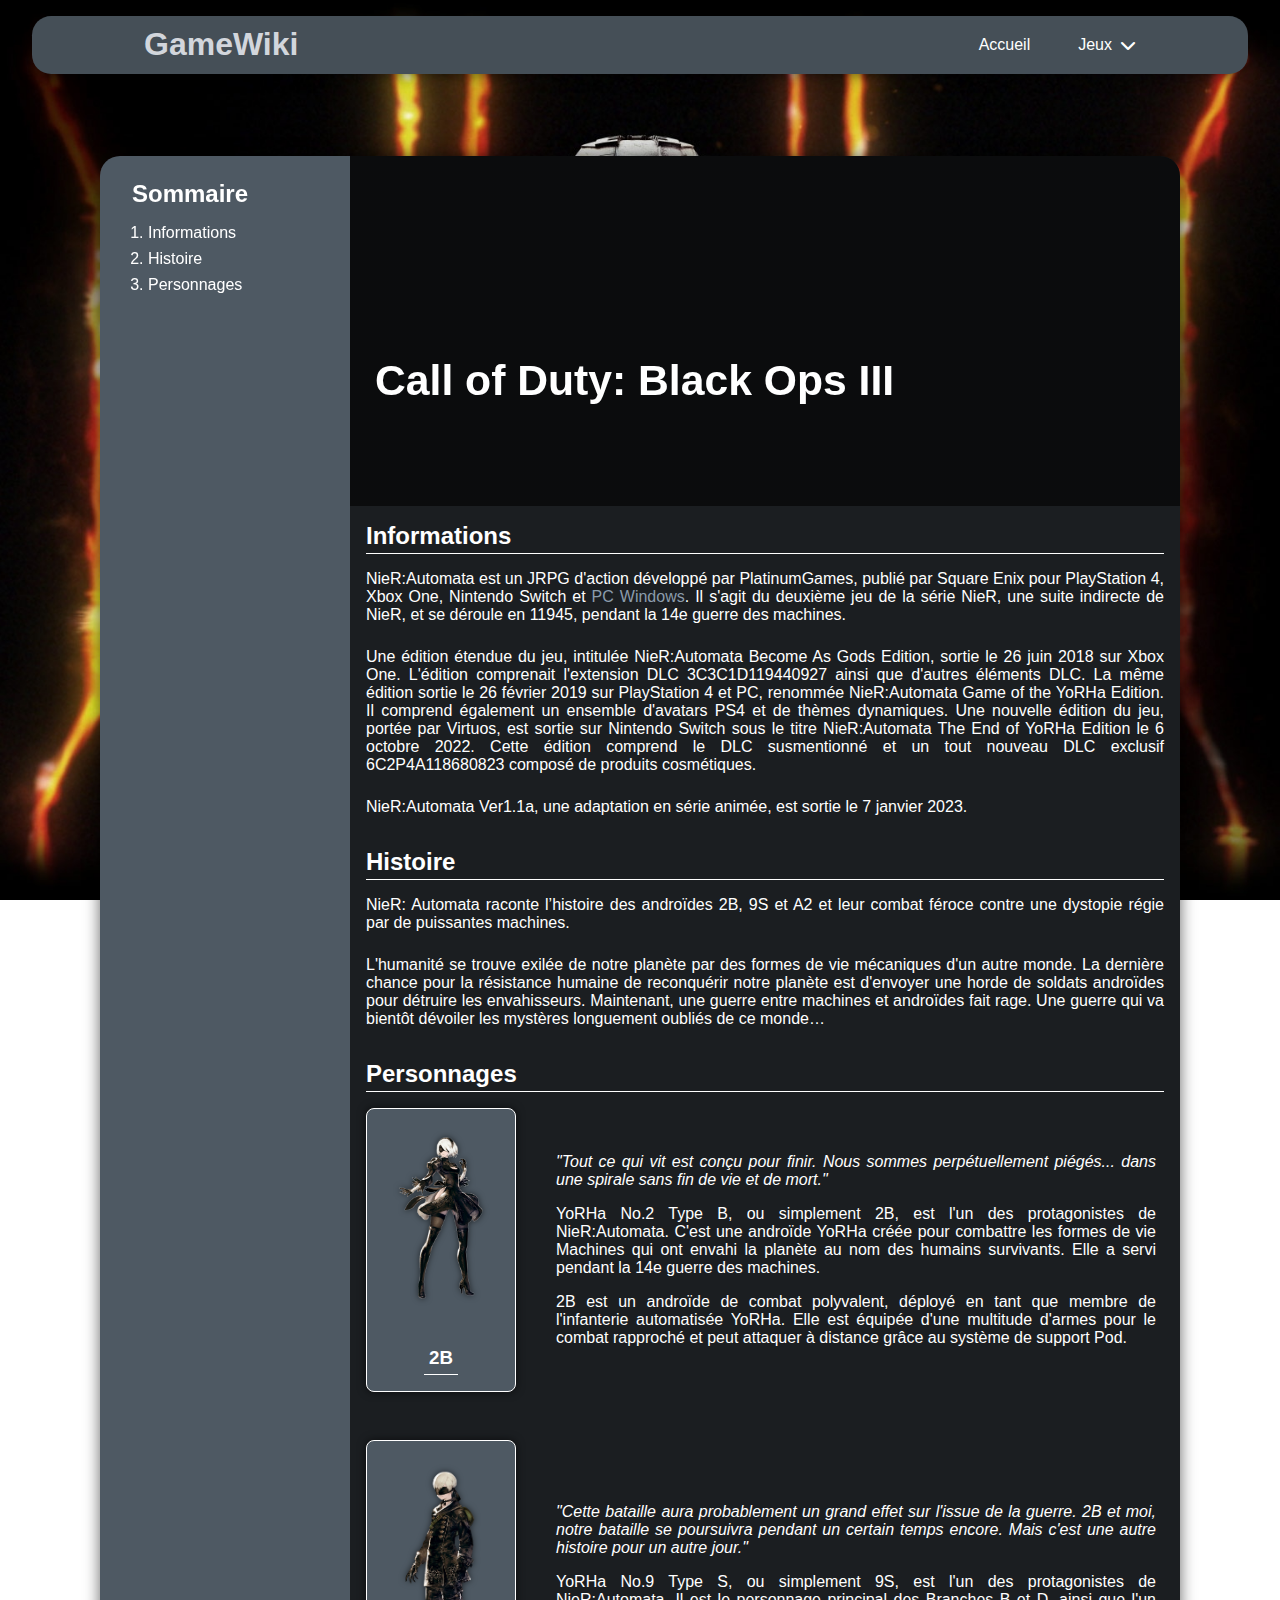
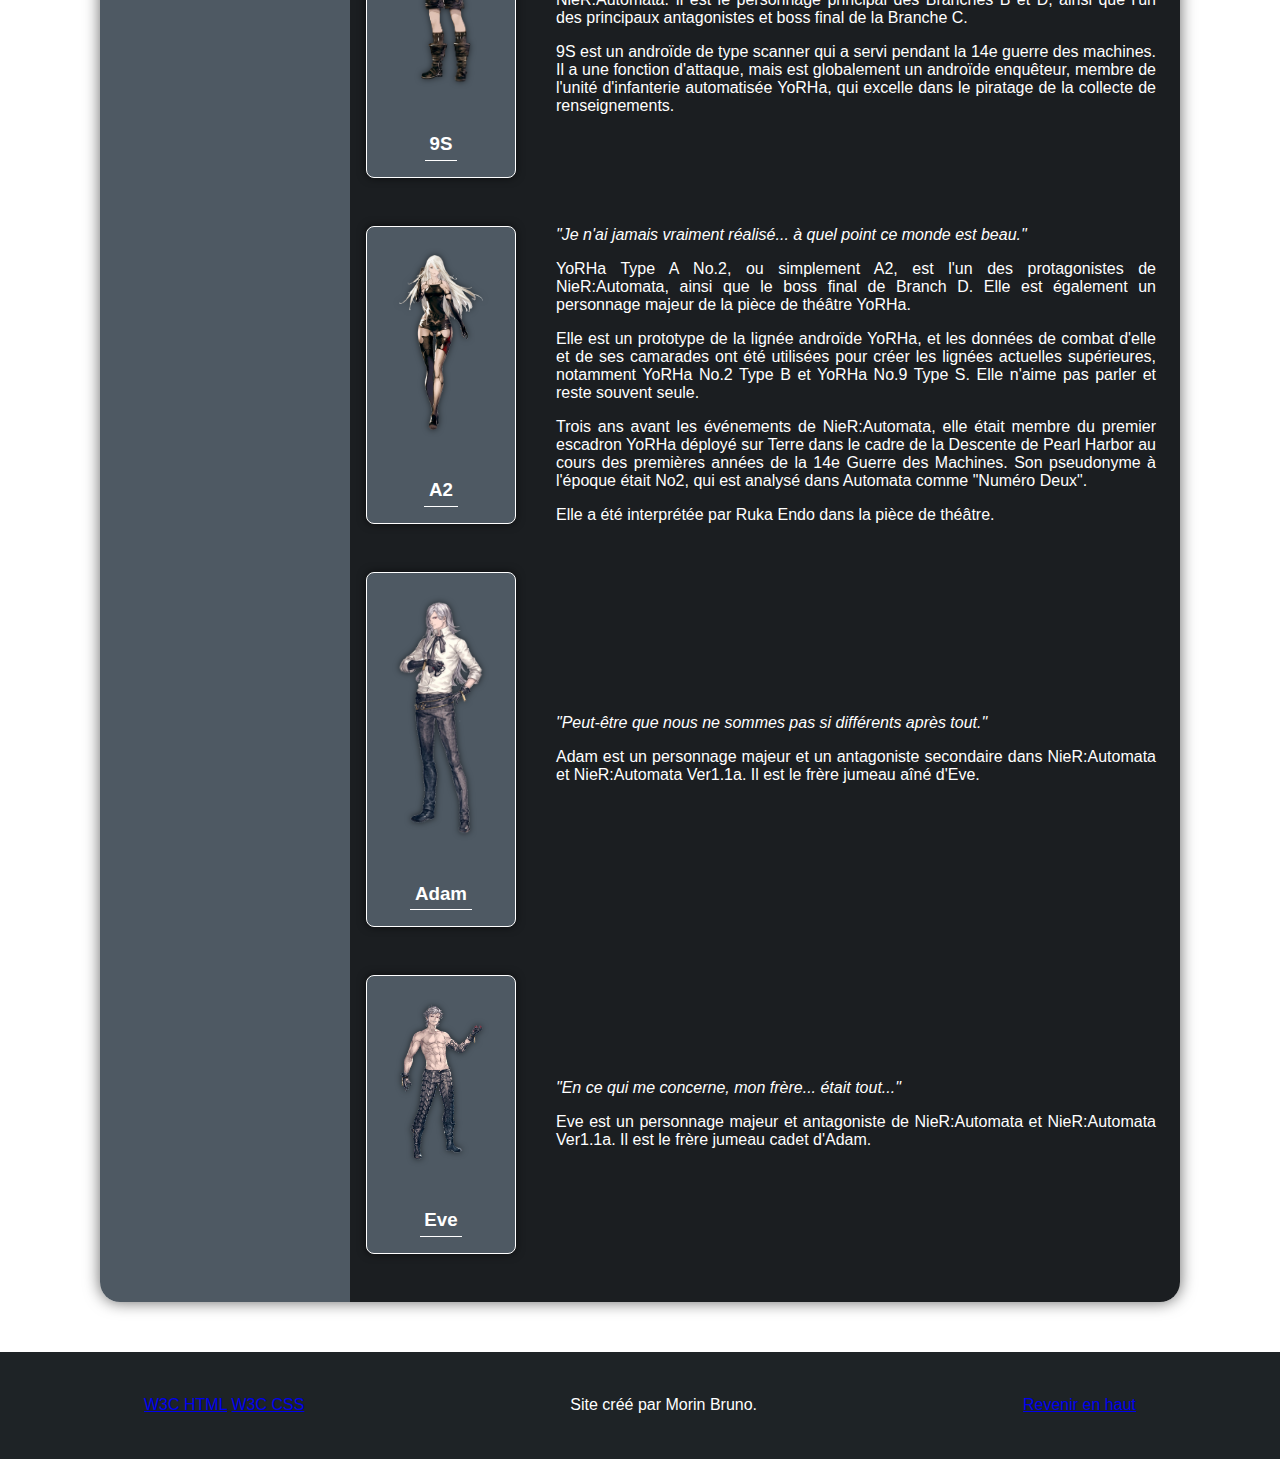
==== page/call_of_duty_black_ops_3/index.html @ 5bff9f4e "New page" ====
<!DOCTYPE html>
<html lang="fr">
<head>
    <meta charset="UTF-8">
    <meta name="viewport" content="width=device-width, initial-scale=1.0">
    <link rel="stylesheet" href="style/theme.css">
    <link rel="stylesheet" href="../../styles/page.css">
    <link rel="stylesheet" href="../../styles/header.css">
    <link rel="stylesheet" href="../../styles/footer.css">

    <!-- Assets fontawesome -->
    <link href="../../assets/fontawesome/css/fontawesome.css" rel="stylesheet">
    <link href="../../assets/fontawesome/css/brands.css" rel="stylesheet">
    <link href="../../assets/fontawesome/css/solid.css" rel="stylesheet">

    <link rel="shortcut icon" href="../../favicon.svg">
    <meta property="og:description" content="NieR: Automata raconte l’histoire des androïdes 2B, 9S et A2 et leur combat féroce contre une dystopie régie par de puissantes machines.">
    <meta property="og:image" content="https://morinbruno.github.io/projet_web/page/call_of_duty_black_ops_3/img/title_bg_game.jpg">
    <meta property="og:site_name" content="GameWiki">
    <meta property="og:title" content="Call of Duty: Black Ops III">
    <title>Call of Duty: Black Ops III</title>
</head>
<body>
    <header id="header">
        <a href="../../index.html"><h1>GameWiki</h1></a>
        <nav>
            <ul>
                <li><a href="../../index.html">Accueil</a></li>
                <li class="drop-down">
                    Jeux<i class="fa-solid fa-chevron-down" style="margin-left: 0.5rem;"></i>
                    <ul>
                        <li><a href="../nier_automata/index.html">NieR:Automata</a></li>
                        <li><a href="../minecraft/index.html">Minecraft</a></li>
                        <li><a href="../osu!/index.html">Osu!</a></li>
                        <li><a href="../call_of_duty_black_ops_3/index.html">Call of Duty: Black Ops 3</a></li>
                    </ul>
                </li>
            </ul>
        </nav>
    </header>
    <main>
        <aside class="aside">
            <div class="sommaire">
                <h2>Sommaire</h2>
                <ol>
                    <li><a href="#informations">Informations</a></li>
                    <li><a href="#histoire">Histoire</a></li>
                    <li><a href="#personnages">Personnages</a></li>
                </ol>
            </div>
        </aside>
        <article>
            <div class="title-bg-game">
                <h2>Call of Duty: Black Ops III</h2>
            </div>
            <section id="informations">
                <h2>Informations</h2>
                <div>
                    <p>
                        NieR:Automata est un JRPG d'action développé par PlatinumGames, publié par Square Enix pour PlayStation 4, Xbox One, Nintendo Switch et <a href="https://store.steampowered.com/app/524220/NieRAutomata/" target="_blank">PC Windows</a>. Il s'agit du deuxième jeu de la série NieR, une suite indirecte de NieR, et se déroule en 11945, pendant la 14e guerre des machines.
                    </p>
                    <p>
                        Une édition étendue du jeu, intitulée NieR:Automata Become As Gods Edition, sortie le 26 juin 2018 sur Xbox One. L'édition comprenait l'extension DLC 3C3C1D119440927 ainsi que d'autres éléments DLC. La même édition sortie le 26 février 2019 sur PlayStation 4 et PC, renommée NieR:Automata Game of the YoRHa Edition. Il comprend également un ensemble d'avatars PS4 et de thèmes dynamiques. Une nouvelle édition du jeu, portée par Virtuos, est sortie sur Nintendo Switch sous le titre NieR:Automata The End of YoRHa Edition le 6 octobre 2022. Cette édition comprend le DLC susmentionné et un tout nouveau DLC exclusif 6C2P4A118680823 composé de produits cosmétiques.
                    </p>
                    <p>
                        NieR:Automata Ver1.1a, une adaptation en série animée, est sortie le 7 janvier 2023.
                    </p>
                </div>
            </section>
            <section id="histoire">
                <h2>Histoire</h2>
                <div>
                    <p>
                        NieR: Automata raconte l’histoire des androïdes 2B, 9S et A2 et leur combat féroce contre une dystopie régie par de puissantes machines.
                    </p>
                    <p>
                        L'humanité se trouve exilée de notre planète par des formes de vie mécaniques d'un autre monde. La dernière chance pour la résistance humaine
                        de reconquérir notre planète est d'envoyer une horde de soldats androïdes pour détruire les envahisseurs. Maintenant, une guerre entre machines
                        et androïdes fait rage. Une guerre qui va bientôt dévoiler les mystères longuement oubliés de ce monde…
                    </p>
                </div>
            </section>
            <section id="personnages">
                <h2>Personnages</h2>
                <div class="personnages">
                    <div class="personnages-image-titre">
                        <img src="img/personnages/2B.webp" title="2B" alt="2B" class="personnages-image">
                        <h3 class="personnages-nom">2B</h3>
                    </div>
                    <div class="personnages-description ">
                        <p>
                            <i>
                                "Tout ce qui vit est conçu pour finir. Nous sommes perpétuellement piégés... dans une spirale sans fin de vie et de mort."
                            </i>
                        </p>
                        <p>
                            YoRHa No.2 Type B, ou simplement 2B, est l'un des protagonistes de NieR:Automata.
                            C'est une androïde YoRHa créée pour combattre les formes de vie Machines qui ont envahi la planète au nom des humains survivants.
                            Elle a servi pendant la 14e guerre des machines.
                        </p>
                        <p>
                            2B est un androïde de combat polyvalent, déployé en tant que membre de l'infanterie automatisée YoRHa.
                            Elle est équipée d'une multitude d'armes pour le combat rapproché et peut attaquer à distance grâce au système de support Pod.
                        </p>
                    </div>
                </div>
                <div class="personnages">
                    <div class="personnages-image-titre">
                        <img src="img/personnages/9S.webp" title="9S" alt="9S" class="personnages-image">
                        <h3 class="personnages-nom">9S</h3>
                    </div>
                    <div class="personnages-description ">
                        <p>
                            <i>
                            "Cette bataille aura probablement un grand effet sur l'issue de la guerre. 2B et moi, notre bataille se poursuivra pendant un certain temps encore. Mais c'est une autre histoire pour un autre jour."
                            </i>
                        </p>
                        <p>
                            YoRHa No.9 Type S, ou simplement 9S, est l'un des protagonistes de NieR:Automata.
                            Il est le personnage principal des Branches B et D, ainsi que l'un des principaux antagonistes et boss final de la Branche C.
                        </p>
                        <p>
                            9S est un androïde de type scanner qui a servi pendant la 14e guerre des machines.
                            Il a une fonction d'attaque, mais est globalement un androïde enquêteur, membre de l'unité d'infanterie automatisée YoRHa,
                            qui excelle dans le piratage de la collecte de renseignements.
                        </p>
                    </div>
                </div>
                <div class="personnages">
                    <div class="personnages-image-titre">
                        <img src="img/personnages/A2.webp" title="A2" alt="A2" class="personnages-image">
                        <h3 class="personnages-nom">A2</h3>
                    </div>
                    <div class="personnages-description ">
                        <p>
                            <i>"Je n'ai jamais vraiment réalisé... à quel point ce monde est beau."</i>
                        </p>
                        <p>
                            YoRHa Type A No.2, ou simplement A2, est l'un des protagonistes de NieR:Automata, ainsi que le boss final de Branch D. Elle est également un personnage majeur de la pièce de théâtre YoRHa.
                        </p>
                        <p>
                            Elle est un prototype de la lignée androïde YoRHa, et les données de combat d'elle et de ses camarades ont été utilisées pour créer les lignées actuelles supérieures, notamment YoRHa No.2 Type B et YoRHa No.9 Type S. Elle n'aime pas parler et reste souvent seule.                        </p>
                        <p>
                            Trois ans avant les événements de NieR:Automata, elle était membre du premier escadron YoRHa déployé sur Terre dans le cadre de la Descente de Pearl Harbor au cours des premières années de la 14e Guerre des Machines. Son pseudonyme à l'époque était No2, qui est analysé dans Automata comme "Numéro Deux".
                        </p>
                        <p>
                            Elle a été interprétée par Ruka Endo dans la pièce de théâtre.
                        </p>
                    </div>
                </div>
                <div class="personnages">
                    <div class="personnages-image-titre">
                        <img src="img/personnages/Adam.webp" title="Adam" alt="Adam" class="personnages-image">
                        <h3 class="personnages-nom">Adam</h3>
                    </div>
                    <div class="personnages-description ">
                        <p>
                            <i>"Peut-être que nous ne sommes pas si différents après tout."</i>
                        </p>
                        <p>
                            Adam est un personnage majeur et un antagoniste secondaire dans NieR:Automata et NieR:Automata Ver1.1a. Il est le frère jumeau aîné d'Eve.
                        </p>
                    </div>
                </div>
                <div class="personnages">
                    <div class="personnages-image-titre">
                        <img src="img/personnages/Eve.webp" title="Eve" alt="Eve" class="personnages-image">
                        <h3 class="personnages-nom">Eve</h3>
                    </div>
                    <div class="personnages-description ">
                        <p>
                            <i>"En ce qui me concerne, mon frère... était tout..."</i>
                        </p>
                        <p>
                            Eve est un personnage majeur et antagoniste de NieR:Automata et NieR:Automata Ver1.1a. Il est le frère jumeau cadet d'Adam.
                        </p>
                    </div>
                </div>
            </section>
        </article>
    </main>
    <footer>
        <div>
            <div>
                <a href="https://validator.w3.org/nu/?doc=https%3A%2F%2Fmorinbruno.github.io%2Fprojet_web%2Fpage%2Fcall_of_duty_black_ops_3%2Findex.html" title="Lien de vérification HTML de la page" target="_blank">W3C HTML</a>
                <a href="https://jigsaw.w3.org/css-validator/validator?uri=https%3A%2F%2Fmorinbruno.github.io%2Fprojet_web%2Fpage%2Fcall_of_duty_black_ops_3%2Findex.html" title="Lien de vérification CSS de la page" target="_blank">W3C CSS</a>
            </div>
            <div>
                Site créé par Morin Bruno.
            </div>
            <div>
                <a href="#top">Revenir en haut</a>
            </div>
        </div>
    </footer>
    <script src="../../scripts/script.js"></script>
</body>
</html>
---- page/call_of_duty_black_ops_3/style/theme.css ----
@font-face {
    font-family: 'Amethysta';
    src: url('../assets/fonts/Amethysta-Regular.ttf');
}

:root{
    --font: 'Amethysta';
    --bg-header: #454F57;
    --header-bg-link: #353C46;
    --bg-footer: #1E2326;
    --bg-container: #1B1E21;
    --bg-image: url("../page/call_of_duty_black_ops_3/img/bg.jpg");
    --title-bg-game-img: url("../page/call_of_duty_black_ops_3/img/title_bg_game.jpg");
    --title-bg-game: linear-gradient(rgba(0,0,0,0.6),rgba(0,0,0,0.6)),var(--title-bg-game-img);
    --title-bg: center no-repeat var(--title-bg-game);
    --bg-aside: #4E5963;
    --bg-personnages-image-nom: #4E5963;
    --article-link: #8b9cac;
    --title-bg-size: cover;
}
---- styles/page.css ----
* {
    box-sizing: border-box;
    margin: 0;
    font-family: 'Trebuchet MS', 'Lucida Sans Unicode', 'Lucida Grande', 'Lucida Sans', Arial, sans-serif;
    scroll-behavior: smooth;
    scroll-margin-top: 70px;
}

html, body {
    max-height: max-content;
    height: fit-content;
}

body {
    background: center no-repeat var(--bg-image);
    background-size: cover;
    background-position-y: top;
    background-attachment: fixed;
    display: flex;
    flex-direction: column;
}

/* MAIN */

main {
    margin: 50px auto;
    display: grid;
    max-width: 1080px;
    width: 100%;
    border-radius: 20px;
    overflow: clip;
    box-shadow: 0px 0px 1rem rgba(0,0,0,0.6);
}

/* ASIDE */

aside {
    display: flex;
    flex-direction: column;
    background: var(--bg-aside);
    color: white;
    width: 250px;
    grid-column: 1;
    grid-row: 1;
}

.sommaire {
    position: sticky;
    top: 75px;
    margin: 1rem;
    padding: 0.5rem 1rem;
}

.sommaire > h2 {
    margin-bottom: 1rem;
}

.sommaire a {
    text-decoration: none;
    color: white;
}

.sommaire a:hover {
    text-decoration: underline;
    color: white;
}

.sommaire > ol {
    padding-left: 1rem;
}

.sommaire > ol > li {
    margin-bottom: 0.5rem;
}

/* ARTICLE */

article {
    width: 100%;
    background: var(--bg-container);
    padding: 1rem;
    color: white;
    grid-column: 2;
    grid-row: 1;
}

.title-bg-game {
    background: var(--title-bg);
    background-size: var(--title-bg-size);
    background-position: var(--title-bg-position);
    height: 350px;
    margin: -1rem -1rem 0 -1rem;
}

.title-bg-game > h2 {
    position: relative;
    top: 200px;
    left: 25px;
    font-size: 32pt;
    width: max-content;
}

section {
    margin-top: 1rem;
    margin-bottom: 2rem;
}

section > h2 {
    margin-bottom: 1rem;
    padding-bottom: 0.2rem;
    border-bottom: 1px solid white;
}

section > div > p {
    text-align: justify;
    margin-bottom: 1.5rem
}

section > div > h3 {
    margin-bottom: 0.5rem;
}

section a {
    color: var(--article-link);
    text-decoration: none;;
}

/* Personnages */

.personnages {
    display: flex;
    height: min-content;
}

.personnages:not(:last-child) {
    margin-bottom: 3rem;
}

.personnages-image-titre {
    margin-right: 2rem;
    border: 1px solid white;
    border-radius: 8px;
    box-shadow: 0px 0px 0.5rem rgba(0,0,0,0.6);
    background-color: var(--bg-personnages-image-nom);
    overflow: clip;
    width: 150px;
    display: flex;
    flex-direction: column;
    align-items: center;
    justify-content: center;
    height: min-content;
    margin-top: auto;
    margin-bottom: auto;
}

.personnages-image {
    width: 100px;
    padding: 0.5rem;
    margin: 20px auto;
    display: block;
    transition: .1s;
    filter: drop-shadow(0px 0px 0.2rem rgba(0,0,0,0.6));
    cursor: zoom-in;
}

.personnages-image:hover {
    transform: scale(1.2);
    transition: .1s;
}

.personnages-nom {
    padding: 0.3rem;
    width: max-content;
    margin: 1rem auto;
    border-bottom: 1px solid white;
}

.personnages-description {
    margin: auto;
    width: 600px;
}

.personnages-description p {
    text-align: justify;
    display: block;
}

.personnages-description p:not(:last-child) {
    margin-bottom: 1rem;
}
---- styles/header.css ----
/* HEADER */

header {
    display: inline-flex;
    justify-content: space-between;
    align-items: center;
    background: var(--bg-header);
    margin: 1rem 2rem 2rem;
    padding-left: 7rem;
    padding-right: 7rem;
    box-shadow: 0px 0px 1rem rgba(0,0,0,0.6);
    border-radius: 1.2rem;
    z-index: 9999;
    transition: .2s;
}

header > a {
    text-decoration: none;
    color: #D2D6DC;
}

nav {
    height: 3.6rem;
    display: flex;
    justify-content: center;
    align-items: center;
}

nav > ul {
    display: flex;
    justify-content: space-between;
    align-items: center;
    padding: 0;
    gap: 2rem;
    height: 100%;
}
nav > ul > li > a {
    transition: .2s;
}

nav > ul > li > a, .drop-down > ul > li > a {
    padding: 0.5rem 1rem;
    border-radius: 10px;
    text-decoration: none;
    color: white;
}

nav > ul > li > a:hover {
    transition: .2s;
    background-color: var(--header-bg-link);
}

nav > ul > li {
    display: flex;
    justify-content: center;
    align-items: center;
    height: 100%;
}

/* DROP-DOWN */

.drop-down {
    color: white;
}

.drop-down > ul {
    visibility: hidden;
    position: absolute;
    padding: 0.4rem;
    background:var(--bg-header);
    border-top: none;
    border-radius: 0 0 1.2rem 1.2rem;
    top: 4.5rem;
}

.drop-down > ul > li:first-child {
    margin-top: 0.5rem;
}

.drop-down > ul > li:last-child {
    margin-bottom: 0.5rem;
}

.drop-down, .drop-down:hover > ul {
    visibility: visible;
}

.drop-down:hover > ul {
    animation: drop-down .3s running;
}

.drop-down > ul > li {
    list-style: none;
    margin-bottom: 1rem;
}

.drop-down > ul > li > a:hover {
    text-decoration: underline;
}

@keyframes drop-down {
    0% {
        transform: rotateY(90deg)
    }
    100% {
        transform: rotateY(0deg)
    }
}
---- styles/footer.css ----
/* FOOTER */

footer, footer > div {
    display: flex;
    justify-content: space-between;
    align-items: center;
}

footer > div {
    width: 100%;
}

footer {
    background: var(--bg-footer);
    margin-top: auto;
    color: white;
    padding: 1rem 9rem;
}

footer > div {
    height: 75px;
    gap: 20px;
}

.w3c {
    color: #0f722d;
    text-decoration: none;
    transition: .2s;
}

.w3c:hover {
    color: #30643f;
    text-decoration: underline;
    transition: .2s;
}
---- assets/fontawesome/css/brands.css ----
/*!
 * Font Awesome Free 6.5.1 by @fontawesome - https://fontawesome.com
 * License - https://fontawesome.com/license/free (Icons: CC BY 4.0, Fonts: SIL OFL 1.1, Code: MIT License)
 * Copyright 2023 Fonticons, Inc.
 */
:root, :host {
  --fa-style-family-brands: 'Font Awesome 6 Brands';
  --fa-font-brands: normal 400 1em/1 'Font Awesome 6 Brands'; }

@font-face {
  font-family: 'Font Awesome 6 Brands';
  font-style: normal;
  font-weight: 400;
  font-display: block;
  src: url("../webfonts/fa-brands-400.woff2") format("woff2"), url("../webfonts/fa-brands-400.ttf") format("truetype"); }

.fab,
.fa-brands {
  font-weight: 400; }

.fa-monero:before {
  content: "\f3d0"; }

.fa-hooli:before {
  content: "\f427"; }

.fa-yelp:before {
  content: "\f1e9"; }

.fa-cc-visa:before {
  content: "\f1f0"; }

.fa-lastfm:before {
  content: "\f202"; }

.fa-shopware:before {
  content: "\f5b5"; }

.fa-creative-commons-nc:before {
  content: "\f4e8"; }

.fa-aws:before {
  content: "\f375"; }

.fa-redhat:before {
  content: "\f7bc"; }

.fa-yoast:before {
  content: "\f2b1"; }

.fa-cloudflare:before {
  content: "\e07d"; }

.fa-ups:before {
  content: "\f7e0"; }

.fa-pixiv:before {
  content: "\e640"; }

.fa-wpexplorer:before {
  content: "\f2de"; }

.fa-dyalog:before {
  content: "\f399"; }

.fa-bity:before {
  content: "\f37a"; }

.fa-stackpath:before {
  content: "\f842"; }

.fa-buysellads:before {
  content: "\f20d"; }

.fa-first-order:before {
  content: "\f2b0"; }

.fa-modx:before {
  content: "\f285"; }

.fa-guilded:before {
  content: "\e07e"; }

.fa-vnv:before {
  content: "\f40b"; }

.fa-square-js:before {
  content: "\f3b9"; }

.fa-js-square:before {
  content: "\f3b9"; }

.fa-microsoft:before {
  content: "\f3ca"; }

.fa-qq:before {
  content: "\f1d6"; }

.fa-orcid:before {
  content: "\f8d2"; }

.fa-java:before {
  content: "\f4e4"; }

.fa-invision:before {
  content: "\f7b0"; }

.fa-creative-commons-pd-alt:before {
  content: "\f4ed"; }

.fa-centercode:before {
  content: "\f380"; }

.fa-glide-g:before {
  content: "\f2a6"; }

.fa-drupal:before {
  content: "\f1a9"; }

.fa-hire-a-helper:before {
  content: "\f3b0"; }

.fa-creative-commons-by:before {
  content: "\f4e7"; }

.fa-unity:before {
  content: "\e049"; }

.fa-whmcs:before {
  content: "\f40d"; }

.fa-rocketchat:before {
  content: "\f3e8"; }

.fa-vk:before {
  content: "\f189"; }

.fa-untappd:before {
  content: "\f405"; }

.fa-mailchimp:before {
  content: "\f59e"; }

.fa-css3-alt:before {
  content: "\f38b"; }

.fa-square-reddit:before {
  content: "\f1a2"; }

.fa-reddit-square:before {
  content: "\f1a2"; }

.fa-vimeo-v:before {
  content: "\f27d"; }

.fa-contao:before {
  content: "\f26d"; }

.fa-square-font-awesome:before {
  content: "\e5ad"; }

.fa-deskpro:before {
  content: "\f38f"; }

.fa-brave:before {
  content: "\e63c"; }

.fa-sistrix:before {
  content: "\f3ee"; }

.fa-square-instagram:before {
  content: "\e055"; }

.fa-instagram-square:before {
  content: "\e055"; }

.fa-battle-net:before {
  content: "\f835"; }

.fa-the-red-yeti:before {
  content: "\f69d"; }

.fa-square-hacker-news:before {
  content: "\f3af"; }

.fa-hacker-news-square:before {
  content: "\f3af"; }

.fa-edge:before {
  content: "\f282"; }

.fa-threads:before {
  content: "\e618"; }

.fa-napster:before {
  content: "\f3d2"; }

.fa-square-snapchat:before {
  content: "\f2ad"; }

.fa-snapchat-square:before {
  content: "\f2ad"; }

.fa-google-plus-g:before {
  content: "\f0d5"; }

.fa-artstation:before {
  content: "\f77a"; }

.fa-markdown:before {
  content: "\f60f"; }

.fa-sourcetree:before {
  content: "\f7d3"; }

.fa-google-plus:before {
  content: "\f2b3"; }

.fa-diaspora:before {
  content: "\f791"; }

.fa-foursquare:before {
  content: "\f180"; }

.fa-stack-overflow:before {
  content: "\f16c"; }

.fa-github-alt:before {
  content: "\f113"; }

.fa-phoenix-squadron:before {
  content: "\f511"; }

.fa-pagelines:before {
  content: "\f18c"; }

.fa-algolia:before {
  content: "\f36c"; }

.fa-red-river:before {
  content: "\f3e3"; }

.fa-creative-commons-sa:before {
  content: "\f4ef"; }

.fa-safari:before {
  content: "\f267"; }

.fa-google:before {
  content: "\f1a0"; }

.fa-square-font-awesome-stroke:before {
  content: "\f35c"; }

.fa-font-awesome-alt:before {
  content: "\f35c"; }

.fa-atlassian:before {
  content: "\f77b"; }

.fa-linkedin-in:before {
  content: "\f0e1"; }

.fa-digital-ocean:before {
  content: "\f391"; }

.fa-nimblr:before {
  content: "\f5a8"; }

.fa-chromecast:before {
  content: "\f838"; }

.fa-evernote:before {
  content: "\f839"; }

.fa-hacker-news:before {
  content: "\f1d4"; }

.fa-creative-commons-sampling:before {
  content: "\f4f0"; }

.fa-adversal:before {
  content: "\f36a"; }

.fa-creative-commons:before {
  content: "\f25e"; }

.fa-watchman-monitoring:before {
  content: "\e087"; }

.fa-fonticons:before {
  content: "\f280"; }

.fa-weixin:before {
  content: "\f1d7"; }

.fa-shirtsinbulk:before {
  content: "\f214"; }

.fa-codepen:before {
  content: "\f1cb"; }

.fa-git-alt:before {
  content: "\f841"; }

.fa-lyft:before {
  content: "\f3c3"; }

.fa-rev:before {
  content: "\f5b2"; }

.fa-windows:before {
  content: "\f17a"; }

.fa-wizards-of-the-coast:before {
  content: "\f730"; }

.fa-square-viadeo:before {
  content: "\f2aa"; }

.fa-viadeo-square:before {
  content: "\f2aa"; }

.fa-meetup:before {
  content: "\f2e0"; }

.fa-centos:before {
  content: "\f789"; }

.fa-adn:before {
  content: "\f170"; }

.fa-cloudsmith:before {
  content: "\f384"; }

.fa-opensuse:before {
  content: "\e62b"; }

.fa-pied-piper-alt:before {
  content: "\f1a8"; }

.fa-square-dribbble:before {
  content: "\f397"; }

.fa-dribbble-square:before {
  content: "\f397"; }

.fa-codiepie:before {
  content: "\f284"; }

.fa-node:before {
  content: "\f419"; }

.fa-mix:before {
  content: "\f3cb"; }

.fa-steam:before {
  content: "\f1b6"; }

.fa-cc-apple-pay:before {
  content: "\f416"; }

.fa-scribd:before {
  content: "\f28a"; }

.fa-debian:before {
  content: "\e60b"; }

.fa-openid:before {
  content: "\f19b"; }

.fa-instalod:before {
  content: "\e081"; }

.fa-expeditedssl:before {
  content: "\f23e"; }

.fa-sellcast:before {
  content: "\f2da"; }

.fa-square-twitter:before {
  content: "\f081"; }

.fa-twitter-square:before {
  content: "\f081"; }

.fa-r-project:before {
  content: "\f4f7"; }

.fa-delicious:before {
  content: "\f1a5"; }

.fa-freebsd:before {
  content: "\f3a4"; }

.fa-vuejs:before {
  content: "\f41f"; }

.fa-accusoft:before {
  content: "\f369"; }

.fa-ioxhost:before {
  content: "\f208"; }

.fa-fonticons-fi:before {
  content: "\f3a2"; }

.fa-app-store:before {
  content: "\f36f"; }

.fa-cc-mastercard:before {
  content: "\f1f1"; }

.fa-itunes-note:before {
  content: "\f3b5"; }

.fa-golang:before {
  content: "\e40f"; }

.fa-kickstarter:before {
  content: "\f3bb"; }

.fa-grav:before {
  content: "\f2d6"; }

.fa-weibo:before {
  content: "\f18a"; }

.fa-uncharted:before {
  content: "\e084"; }

.fa-firstdraft:before {
  content: "\f3a1"; }

.fa-square-youtube:before {
  content: "\f431"; }

.fa-youtube-square:before {
  content: "\f431"; }

.fa-wikipedia-w:before {
  content: "\f266"; }

.fa-wpressr:before {
  content: "\f3e4"; }

.fa-rendact:before {
  content: "\f3e4"; }

.fa-angellist:before {
  content: "\f209"; }

.fa-galactic-republic:before {
  content: "\f50c"; }

.fa-nfc-directional:before {
  content: "\e530"; }

.fa-skype:before {
  content: "\f17e"; }

.fa-joget:before {
  content: "\f3b7"; }

.fa-fedora:before {
  content: "\f798"; }

.fa-stripe-s:before {
  content: "\f42a"; }

.fa-meta:before {
  content: "\e49b"; }

.fa-laravel:before {
  content: "\f3bd"; }

.fa-hotjar:before {
  content: "\f3b1"; }

.fa-bluetooth-b:before {
  content: "\f294"; }

.fa-square-letterboxd:before {
  content: "\e62e"; }

.fa-sticker-mule:before {
  content: "\f3f7"; }

.fa-creative-commons-zero:before {
  content: "\f4f3"; }

.fa-hips:before {
  content: "\f452"; }

.fa-behance:before {
  content: "\f1b4"; }

.fa-reddit:before {
  content: "\f1a1"; }

.fa-discord:before {
  content: "\f392"; }

.fa-chrome:before {
  content: "\f268"; }

.fa-app-store-ios:before {
  content: "\f370"; }

.fa-cc-discover:before {
  content: "\f1f2"; }

.fa-wpbeginner:before {
  content: "\f297"; }

.fa-confluence:before {
  content: "\f78d"; }

.fa-shoelace:before {
  content: "\e60c"; }

.fa-mdb:before {
  content: "\f8ca"; }

.fa-dochub:before {
  content: "\f394"; }

.fa-accessible-icon:before {
  content: "\f368"; }

.fa-ebay:before {
  content: "\f4f4"; }

.fa-amazon:before {
  content: "\f270"; }

.fa-unsplash:before {
  content: "\e07c"; }

.fa-yarn:before {
  content: "\f7e3"; }

.fa-square-steam:before {
  content: "\f1b7"; }

.fa-steam-square:before {
  content: "\f1b7"; }

.fa-500px:before {
  content: "\f26e"; }

.fa-square-vimeo:before {
  content: "\f194"; }

.fa-vimeo-square:before {
  content: "\f194"; }

.fa-asymmetrik:before {
  content: "\f372"; }

.fa-font-awesome:before {
  content: "\f2b4"; }

.fa-font-awesome-flag:before {
  content: "\f2b4"; }

.fa-font-awesome-logo-full:before {
  content: "\f2b4"; }

.fa-gratipay:before {
  content: "\f184"; }

.fa-apple:before {
  content: "\f179"; }

.fa-hive:before {
  content: "\e07f"; }

.fa-gitkraken:before {
  content: "\f3a6"; }

.fa-keybase:before {
  content: "\f4f5"; }

.fa-apple-pay:before {
  content: "\f415"; }

.fa-padlet:before {
  content: "\e4a0"; }

.fa-amazon-pay:before {
  content: "\f42c"; }

.fa-square-github:before {
  content: "\f092"; }

.fa-github-square:before {
  content: "\f092"; }

.fa-stumbleupon:before {
  content: "\f1a4"; }

.fa-fedex:before {
  content: "\f797"; }

.fa-phoenix-framework:before {
  content: "\f3dc"; }

.fa-shopify:before {
  content: "\e057"; }

.fa-neos:before {
  content: "\f612"; }

.fa-square-threads:before {
  content: "\e619"; }

.fa-hackerrank:before {
  content: "\f5f7"; }

.fa-researchgate:before {
  content: "\f4f8"; }

.fa-swift:before {
  content: "\f8e1"; }

.fa-angular:before {
  content: "\f420"; }

.fa-speakap:before {
  content: "\f3f3"; }

.fa-angrycreative:before {
  content: "\f36e"; }

.fa-y-combinator:before {
  content: "\f23b"; }

.fa-empire:before {
  content: "\f1d1"; }

.fa-envira:before {
  content: "\f299"; }

.fa-google-scholar:before {
  content: "\e63b"; }

.fa-square-gitlab:before {
  content: "\e5ae"; }

.fa-gitlab-square:before {
  content: "\e5ae"; }

.fa-studiovinari:before {
  content: "\f3f8"; }

.fa-pied-piper:before {
  content: "\f2ae"; }

.fa-wordpress:before {
  content: "\f19a"; }

.fa-product-hunt:before {
  content: "\f288"; }

.fa-firefox:before {
  content: "\f269"; }

.fa-linode:before {
  content: "\f2b8"; }

.fa-goodreads:before {
  content: "\f3a8"; }

.fa-square-odnoklassniki:before {
  content: "\f264"; }

.fa-odnoklassniki-square:before {
  content: "\f264"; }

.fa-jsfiddle:before {
  content: "\f1cc"; }

.fa-sith:before {
  content: "\f512"; }

.fa-themeisle:before {
  content: "\f2b2"; }

.fa-page4:before {
  content: "\f3d7"; }

.fa-hashnode:before {
  content: "\e499"; }

.fa-react:before {
  content: "\f41b"; }

.fa-cc-paypal:before {
  content: "\f1f4"; }

.fa-squarespace:before {
  content: "\f5be"; }

.fa-cc-stripe:before {
  content: "\f1f5"; }

.fa-creative-commons-share:before {
  content: "\f4f2"; }

.fa-bitcoin:before {
  content: "\f379"; }

.fa-keycdn:before {
  content: "\f3ba"; }

.fa-opera:before {
  content: "\f26a"; }

.fa-itch-io:before {
  content: "\f83a"; }

.fa-umbraco:before {
  content: "\f8e8"; }

.fa-galactic-senate:before {
  content: "\f50d"; }

.fa-ubuntu:before {
  content: "\f7df"; }

.fa-draft2digital:before {
  content: "\f396"; }

.fa-stripe:before {
  content: "\f429"; }

.fa-houzz:before {
  content: "\f27c"; }

.fa-gg:before {
  content: "\f260"; }

.fa-dhl:before {
  content: "\f790"; }

.fa-square-pinterest:before {
  content: "\f0d3"; }

.fa-pinterest-square:before {
  content: "\f0d3"; }

.fa-xing:before {
  content: "\f168"; }

.fa-blackberry:before {
  content: "\f37b"; }

.fa-creative-commons-pd:before {
  content: "\f4ec"; }

.fa-playstation:before {
  content: "\f3df"; }

.fa-quinscape:before {
  content: "\f459"; }

.fa-less:before {
  content: "\f41d"; }

.fa-blogger-b:before {
  content: "\f37d"; }

.fa-opencart:before {
  content: "\f23d"; }

.fa-vine:before {
  content: "\f1ca"; }

.fa-signal-messenger:before {
  content: "\e663"; }

.fa-paypal:before {
  content: "\f1ed"; }

.fa-gitlab:before {
  content: "\f296"; }

.fa-typo3:before {
  content: "\f42b"; }

.fa-reddit-alien:before {
  content: "\f281"; }

.fa-yahoo:before {
  content: "\f19e"; }

.fa-dailymotion:before {
  content: "\e052"; }

.fa-affiliatetheme:before {
  content: "\f36b"; }

.fa-pied-piper-pp:before {
  content: "\f1a7"; }

.fa-bootstrap:before {
  content: "\f836"; }

.fa-odnoklassniki:before {
  content: "\f263"; }

.fa-nfc-symbol:before {
  content: "\e531"; }

.fa-mintbit:before {
  content: "\e62f"; }

.fa-ethereum:before {
  content: "\f42e"; }

.fa-speaker-deck:before {
  content: "\f83c"; }

.fa-creative-commons-nc-eu:before {
  content: "\f4e9"; }

.fa-patreon:before {
  content: "\f3d9"; }

.fa-avianex:before {
  content: "\f374"; }

.fa-ello:before {
  content: "\f5f1"; }

.fa-gofore:before {
  content: "\f3a7"; }

.fa-bimobject:before {
  content: "\f378"; }

.fa-brave-reverse:before {
  content: "\e63d"; }

.fa-facebook-f:before {
  content: "\f39e"; }

.fa-square-google-plus:before {
  content: "\f0d4"; }

.fa-google-plus-square:before {
  content: "\f0d4"; }

.fa-mandalorian:before {
  content: "\f50f"; }

.fa-first-order-alt:before {
  content: "\f50a"; }

.fa-osi:before {
  content: "\f41a"; }

.fa-google-wallet:before {
  content: "\f1ee"; }

.fa-d-and-d-beyond:before {
  content: "\f6ca"; }

.fa-periscope:before {
  content: "\f3da"; }

.fa-fulcrum:before {
  content: "\f50b"; }

.fa-cloudscale:before {
  content: "\f383"; }

.fa-forumbee:before {
  content: "\f211"; }

.fa-mizuni:before {
  content: "\f3cc"; }

.fa-schlix:before {
  content: "\f3ea"; }

.fa-square-xing:before {
  content: "\f169"; }

.fa-xing-square:before {
  content: "\f169"; }

.fa-bandcamp:before {
  content: "\f2d5"; }

.fa-wpforms:before {
  content: "\f298"; }

.fa-cloudversify:before {
  content: "\f385"; }

.fa-usps:before {
  content: "\f7e1"; }

.fa-megaport:before {
  content: "\f5a3"; }

.fa-magento:before {
  content: "\f3c4"; }

.fa-spotify:before {
  content: "\f1bc"; }

.fa-optin-monster:before {
  content: "\f23c"; }

.fa-fly:before {
  content: "\f417"; }

.fa-aviato:before {
  content: "\f421"; }

.fa-itunes:before {
  content: "\f3b4"; }

.fa-cuttlefish:before {
  content: "\f38c"; }

.fa-blogger:before {
  content: "\f37c"; }

.fa-flickr:before {
  content: "\f16e"; }

.fa-viber:before {
  content: "\f409"; }

.fa-soundcloud:before {
  content: "\f1be"; }

.fa-digg:before {
  content: "\f1a6"; }

.fa-tencent-weibo:before {
  content: "\f1d5"; }

.fa-letterboxd:before {
  content: "\e62d"; }

.fa-symfony:before {
  content: "\f83d"; }

.fa-maxcdn:before {
  content: "\f136"; }

.fa-etsy:before {
  content: "\f2d7"; }

.fa-facebook-messenger:before {
  content: "\f39f"; }

.fa-audible:before {
  content: "\f373"; }

.fa-think-peaks:before {
  content: "\f731"; }

.fa-bilibili:before {
  content: "\e3d9"; }

.fa-erlang:before {
  content: "\f39d"; }

.fa-x-twitter:before {
  content: "\e61b"; }

.fa-cotton-bureau:before {
  content: "\f89e"; }

.fa-dashcube:before {
  content: "\f210"; }

.fa-42-group:before {
  content: "\e080"; }

.fa-innosoft:before {
  content: "\e080"; }

.fa-stack-exchange:before {
  content: "\f18d"; }

.fa-elementor:before {
  content: "\f430"; }

.fa-square-pied-piper:before {
  content: "\e01e"; }

.fa-pied-piper-square:before {
  content: "\e01e"; }

.fa-creative-commons-nd:before {
  content: "\f4eb"; }

.fa-palfed:before {
  content: "\f3d8"; }

.fa-superpowers:before {
  content: "\f2dd"; }

.fa-resolving:before {
  content: "\f3e7"; }

.fa-xbox:before {
  content: "\f412"; }

.fa-searchengin:before {
  content: "\f3eb"; }

.fa-tiktok:before {
  content: "\e07b"; }

.fa-square-facebook:before {
  content: "\f082"; }

.fa-facebook-square:before {
  content: "\f082"; }

.fa-renren:before {
  content: "\f18b"; }

.fa-linux:before {
  content: "\f17c"; }

.fa-glide:before {
  content: "\f2a5"; }

.fa-linkedin:before {
  content: "\f08c"; }

.fa-hubspot:before {
  content: "\f3b2"; }

.fa-deploydog:before {
  content: "\f38e"; }

.fa-twitch:before {
  content: "\f1e8"; }

.fa-ravelry:before {
  content: "\f2d9"; }

.fa-mixer:before {
  content: "\e056"; }

.fa-square-lastfm:before {
  content: "\f203"; }

.fa-lastfm-square:before {
  content: "\f203"; }

.fa-vimeo:before {
  content: "\f40a"; }

.fa-mendeley:before {
  content: "\f7b3"; }

.fa-uniregistry:before {
  content: "\f404"; }

.fa-figma:before {
  content: "\f799"; }

.fa-creative-commons-remix:before {
  content: "\f4ee"; }

.fa-cc-amazon-pay:before {
  content: "\f42d"; }

.fa-dropbox:before {
  content: "\f16b"; }

.fa-instagram:before {
  content: "\f16d"; }

.fa-cmplid:before {
  content: "\e360"; }

.fa-upwork:before {
  content: "\e641"; }

.fa-facebook:before {
  content: "\f09a"; }

.fa-gripfire:before {
  content: "\f3ac"; }

.fa-jedi-order:before {
  content: "\f50e"; }

.fa-uikit:before {
  content: "\f403"; }

.fa-fort-awesome-alt:before {
  content: "\f3a3"; }

.fa-phabricator:before {
  content: "\f3db"; }

.fa-ussunnah:before {
  content: "\f407"; }

.fa-earlybirds:before {
  content: "\f39a"; }

.fa-trade-federation:before {
  content: "\f513"; }

.fa-autoprefixer:before {
  content: "\f41c"; }

.fa-whatsapp:before {
  content: "\f232"; }

.fa-slideshare:before {
  content: "\f1e7"; }

.fa-google-play:before {
  content: "\f3ab"; }

.fa-viadeo:before {
  content: "\f2a9"; }

.fa-line:before {
  content: "\f3c0"; }

.fa-google-drive:before {
  content: "\f3aa"; }

.fa-servicestack:before {
  content: "\f3ec"; }

.fa-simplybuilt:before {
  content: "\f215"; }

.fa-bitbucket:before {
  content: "\f171"; }

.fa-imdb:before {
  content: "\f2d8"; }

.fa-deezer:before {
  content: "\e077"; }

.fa-raspberry-pi:before {
  content: "\f7bb"; }

.fa-jira:before {
  content: "\f7b1"; }

.fa-docker:before {
  content: "\f395"; }

.fa-screenpal:before {
  content: "\e570"; }

.fa-bluetooth:before {
  content: "\f293"; }

.fa-gitter:before {
  content: "\f426"; }

.fa-d-and-d:before {
  content: "\f38d"; }

.fa-microblog:before {
  content: "\e01a"; }

.fa-cc-diners-club:before {
  content: "\f24c"; }

.fa-gg-circle:before {
  content: "\f261"; }

.fa-pied-piper-hat:before {
  content: "\f4e5"; }

.fa-kickstarter-k:before {
  content: "\f3bc"; }

.fa-yandex:before {
  content: "\f413"; }

.fa-readme:before {
  content: "\f4d5"; }

.fa-html5:before {
  content: "\f13b"; }

.fa-sellsy:before {
  content: "\f213"; }

.fa-sass:before {
  content: "\f41e"; }

.fa-wirsindhandwerk:before {
  content: "\e2d0"; }

.fa-wsh:before {
  content: "\e2d0"; }

.fa-buromobelexperte:before {
  content: "\f37f"; }

.fa-salesforce:before {
  content: "\f83b"; }

.fa-octopus-deploy:before {
  content: "\e082"; }

.fa-medapps:before {
  content: "\f3c6"; }

.fa-ns8:before {
  content: "\f3d5"; }

.fa-pinterest-p:before {
  content: "\f231"; }

.fa-apper:before {
  content: "\f371"; }

.fa-fort-awesome:before {
  content: "\f286"; }

.fa-waze:before {
  content: "\f83f"; }

.fa-cc-jcb:before {
  content: "\f24b"; }

.fa-snapchat:before {
  content: "\f2ab"; }

.fa-snapchat-ghost:before {
  content: "\f2ab"; }

.fa-fantasy-flight-games:before {
  content: "\f6dc"; }

.fa-rust:before {
  content: "\e07a"; }

.fa-wix:before {
  content: "\f5cf"; }

.fa-square-behance:before {
  content: "\f1b5"; }

.fa-behance-square:before {
  content: "\f1b5"; }

.fa-supple:before {
  content: "\f3f9"; }

.fa-webflow:before {
  content: "\e65c"; }

.fa-rebel:before {
  content: "\f1d0"; }

.fa-css3:before {
  content: "\f13c"; }

.fa-staylinked:before {
  content: "\f3f5"; }

.fa-kaggle:before {
  content: "\f5fa"; }

.fa-space-awesome:before {
  content: "\e5ac"; }

.fa-deviantart:before {
  content: "\f1bd"; }

.fa-cpanel:before {
  content: "\f388"; }

.fa-goodreads-g:before {
  content: "\f3a9"; }

.fa-square-git:before {
  content: "\f1d2"; }

.fa-git-square:before {
  content: "\f1d2"; }

.fa-square-tumblr:before {
  content: "\f174"; }

.fa-tumblr-square:before {
  content: "\f174"; }

.fa-trello:before {
  content: "\f181"; }

.fa-creative-commons-nc-jp:before {
  content: "\f4ea"; }

.fa-get-pocket:before {
  content: "\f265"; }

.fa-perbyte:before {
  content: "\e083"; }

.fa-grunt:before {
  content: "\f3ad"; }

.fa-weebly:before {
  content: "\f5cc"; }

.fa-connectdevelop:before {
  content: "\f20e"; }

.fa-leanpub:before {
  content: "\f212"; }

.fa-black-tie:before {
  content: "\f27e"; }

.fa-themeco:before {
  content: "\f5c6"; }

.fa-python:before {
  content: "\f3e2"; }

.fa-android:before {
  content: "\f17b"; }

.fa-bots:before {
  content: "\e340"; }

.fa-free-code-camp:before {
  content: "\f2c5"; }

.fa-hornbill:before {
  content: "\f592"; }

.fa-js:before {
  content: "\f3b8"; }

.fa-ideal:before {
  content: "\e013"; }

.fa-git:before {
  content: "\f1d3"; }

.fa-dev:before {
  content: "\f6cc"; }

.fa-sketch:before {
  content: "\f7c6"; }

.fa-yandex-international:before {
  content: "\f414"; }

.fa-cc-amex:before {
  content: "\f1f3"; }

.fa-uber:before {
  content: "\f402"; }

.fa-github:before {
  content: "\f09b"; }

.fa-php:before {
  content: "\f457"; }

.fa-alipay:before {
  content: "\f642"; }

.fa-youtube:before {
  content: "\f167"; }

.fa-skyatlas:before {
  content: "\f216"; }

.fa-firefox-browser:before {
  content: "\e007"; }

.fa-replyd:before {
  content: "\f3e6"; }

.fa-suse:before {
  content: "\f7d6"; }

.fa-jenkins:before {
  content: "\f3b6"; }

.fa-twitter:before {
  content: "\f099"; }

.fa-rockrms:before {
  content: "\f3e9"; }

.fa-pinterest:before {
  content: "\f0d2"; }

.fa-buffer:before {
  content: "\f837"; }

.fa-npm:before {
  content: "\f3d4"; }

.fa-yammer:before {
  content: "\f840"; }

.fa-btc:before {
  content: "\f15a"; }

.fa-dribbble:before {
  content: "\f17d"; }

.fa-stumbleupon-circle:before {
  content: "\f1a3"; }

.fa-internet-explorer:before {
  content: "\f26b"; }

.fa-stubber:before {
  content: "\e5c7"; }

.fa-telegram:before {
  content: "\f2c6"; }

.fa-telegram-plane:before {
  content: "\f2c6"; }

.fa-old-republic:before {
  content: "\f510"; }

.fa-odysee:before {
  content: "\e5c6"; }

.fa-square-whatsapp:before {
  content: "\f40c"; }

.fa-whatsapp-square:before {
  content: "\f40c"; }

.fa-node-js:before {
  content: "\f3d3"; }

.fa-edge-legacy:before {
  content: "\e078"; }

.fa-slack:before {
  content: "\f198"; }

.fa-slack-hash:before {
  content: "\f198"; }

.fa-medrt:before {
  content: "\f3c8"; }

.fa-usb:before {
  content: "\f287"; }

.fa-tumblr:before {
  content: "\f173"; }

.fa-vaadin:before {
  content: "\f408"; }

.fa-quora:before {
  content: "\f2c4"; }

.fa-square-x-twitter:before {
  content: "\e61a"; }

.fa-reacteurope:before {
  content: "\f75d"; }

.fa-medium:before {
  content: "\f23a"; }

.fa-medium-m:before {
  content: "\f23a"; }

.fa-amilia:before {
  content: "\f36d"; }

.fa-mixcloud:before {
  content: "\f289"; }

.fa-flipboard:before {
  content: "\f44d"; }

.fa-viacoin:before {
  content: "\f237"; }

.fa-critical-role:before {
  content: "\f6c9"; }

.fa-sitrox:before {
  content: "\e44a"; }

.fa-discourse:before {
  content: "\f393"; }

.fa-joomla:before {
  content: "\f1aa"; }

.fa-mastodon:before {
  content: "\f4f6"; }

.fa-airbnb:before {
  content: "\f834"; }

.fa-wolf-pack-battalion:before {
  content: "\f514"; }

.fa-buy-n-large:before {
  content: "\f8a6"; }

.fa-gulp:before {
  content: "\f3ae"; }

.fa-creative-commons-sampling-plus:before {
  content: "\f4f1"; }

.fa-strava:before {
  content: "\f428"; }

.fa-ember:before {
  content: "\f423"; }

.fa-canadian-maple-leaf:before {
  content: "\f785"; }

.fa-teamspeak:before {
  content: "\f4f9"; }

.fa-pushed:before {
  content: "\f3e1"; }

.fa-wordpress-simple:before {
  content: "\f411"; }

.fa-nutritionix:before {
  content: "\f3d6"; }

.fa-wodu:before {
  content: "\e088"; }

.fa-google-pay:before {
  content: "\e079"; }

.fa-intercom:before {
  content: "\f7af"; }

.fa-zhihu:before {
  content: "\f63f"; }

.fa-korvue:before {
  content: "\f42f"; }

.fa-pix:before {
  content: "\e43a"; }

.fa-steam-symbol:before {
  content: "\f3f6"; }
---- assets/fontawesome/css/solid.css ----
/*!
 * Font Awesome Free 6.5.1 by @fontawesome - https://fontawesome.com
 * License - https://fontawesome.com/license/free (Icons: CC BY 4.0, Fonts: SIL OFL 1.1, Code: MIT License)
 * Copyright 2023 Fonticons, Inc.
 */
:root, :host {
  --fa-style-family-classic: 'Font Awesome 6 Free';
  --fa-font-solid: normal 900 1em/1 'Font Awesome 6 Free'; }

@font-face {
  font-family: 'Font Awesome 6 Free';
  font-style: normal;
  font-weight: 900;
  font-display: block;
  src: url("../webfonts/fa-solid-900.woff2") format("woff2"), url("../webfonts/fa-solid-900.ttf") format("truetype"); }

.fas,
.fa-solid {
  font-weight: 900; }
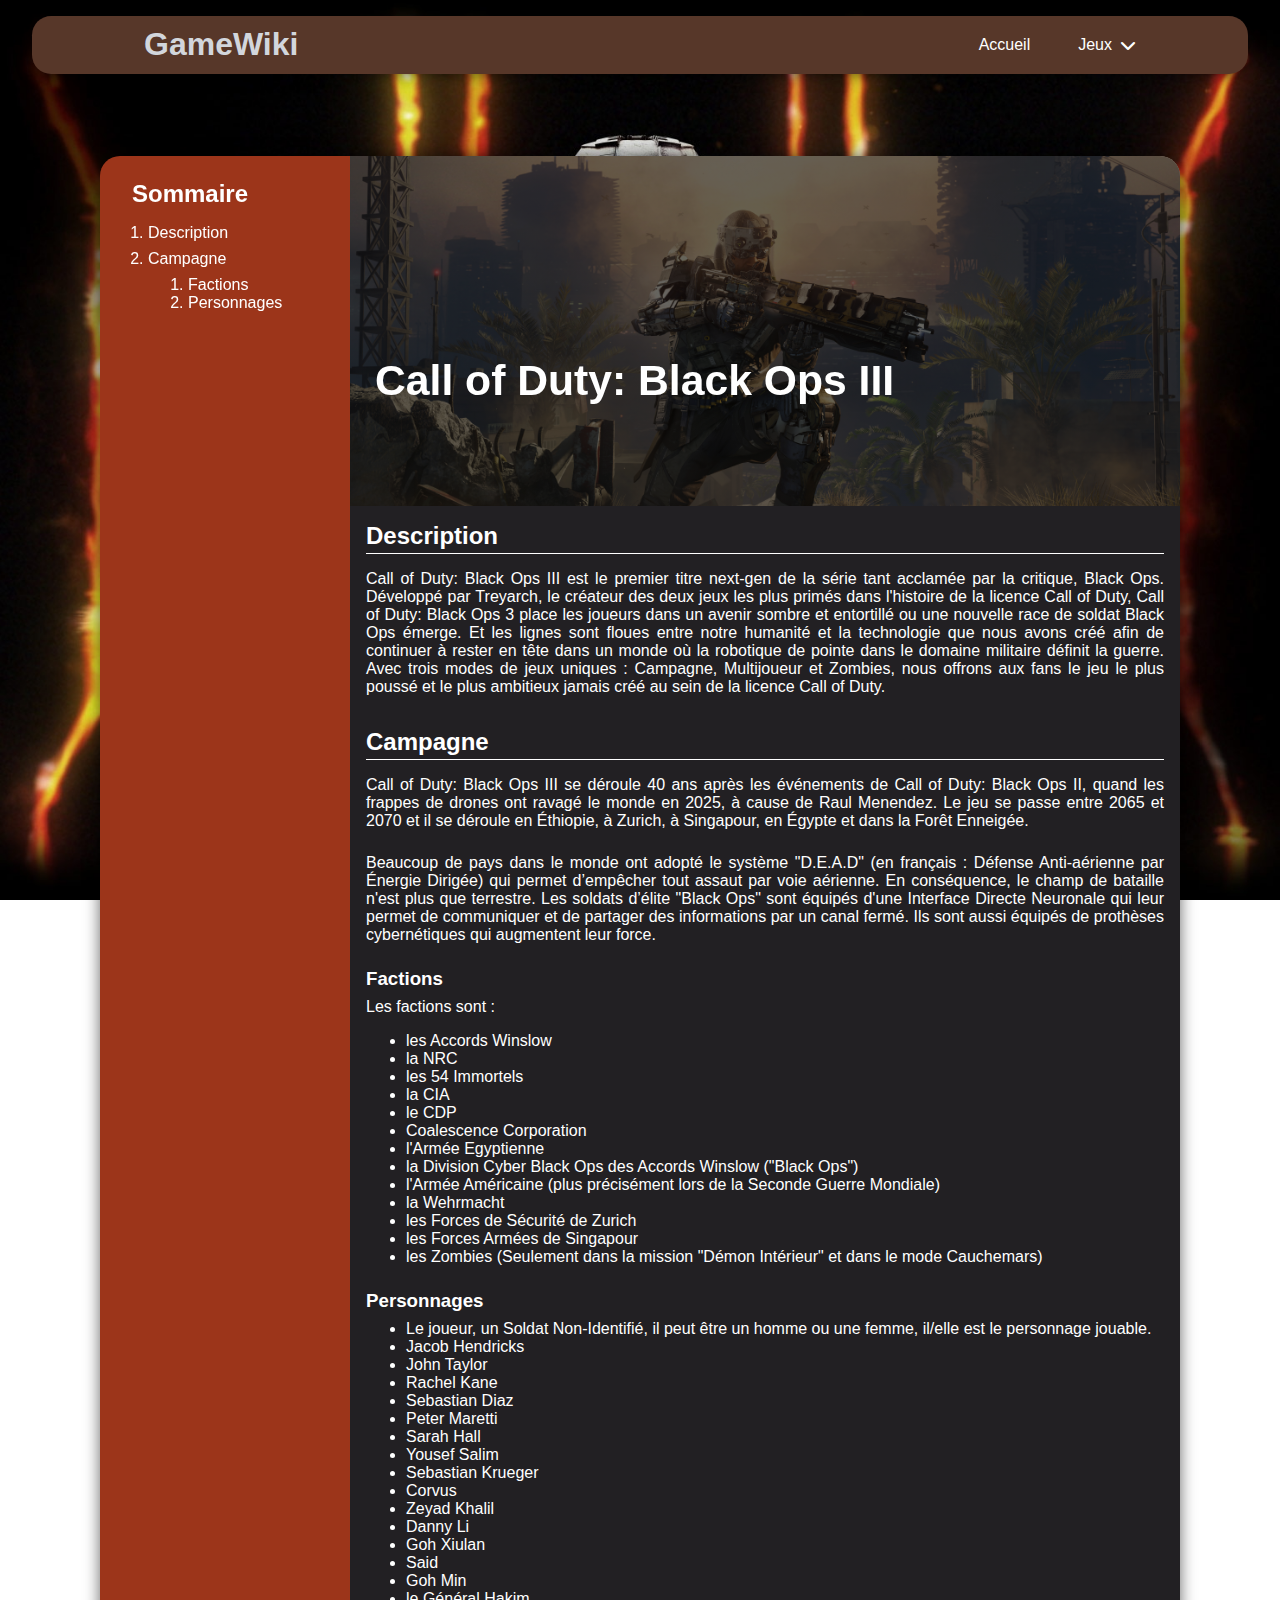
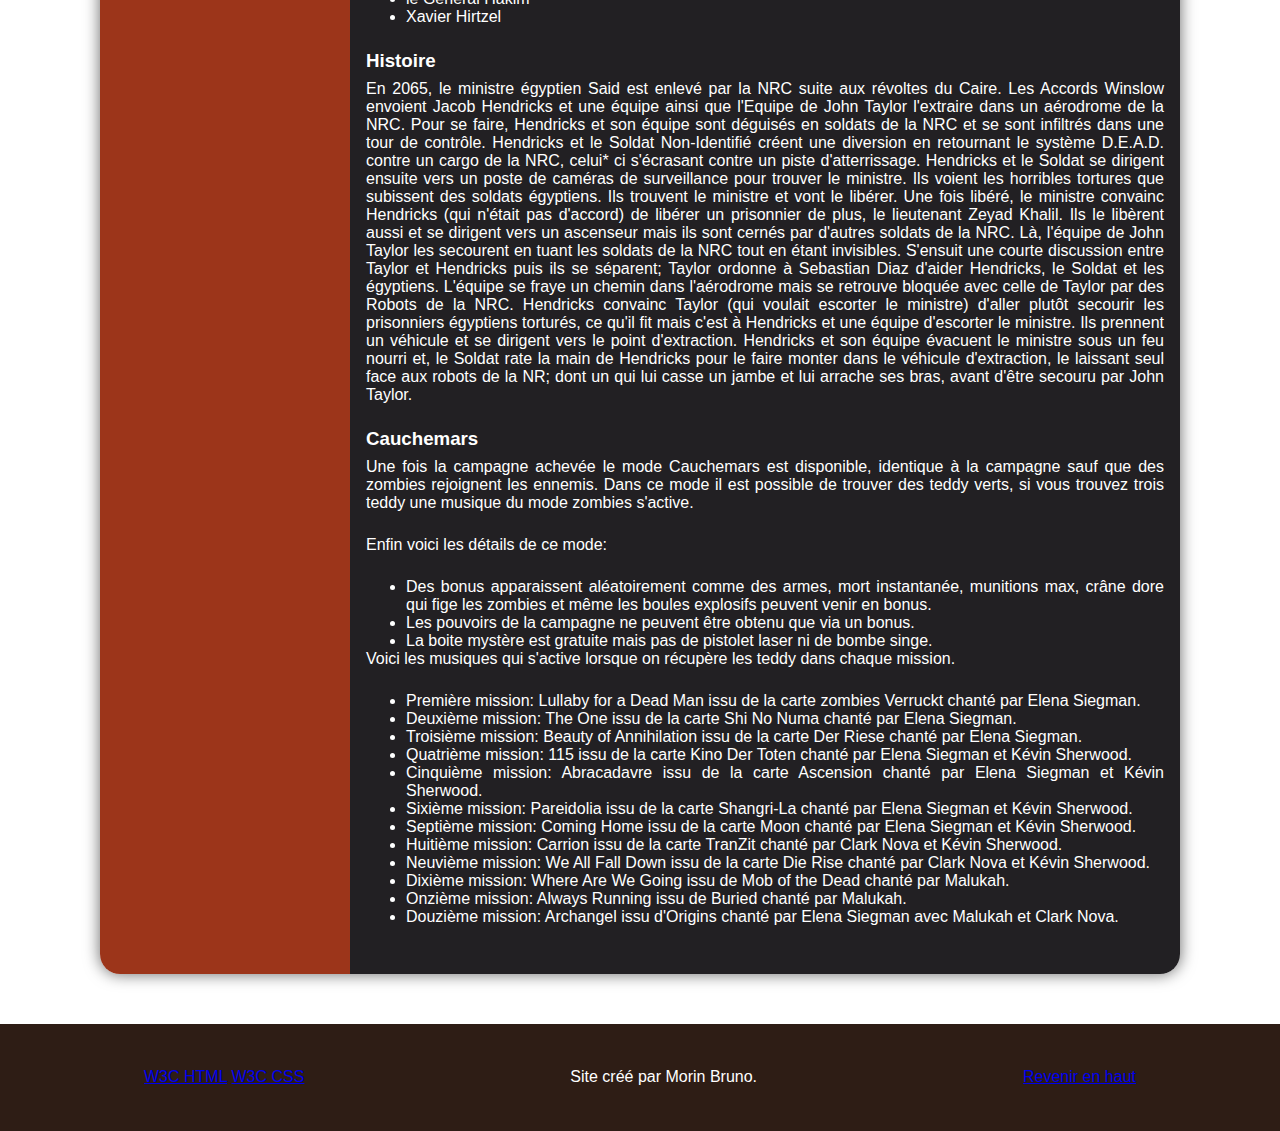
==== commit fb17222d: "Update page" ====
--- a/page/call_of_duty_black_ops_3/index.html
+++ b/page/call_of_duty_black_ops_3/index.html
@@ -1,5 +1,6 @@
 <!DOCTYPE html>
 <html lang="fr">
+
 <head>
     <meta charset="UTF-8">
     <meta name="viewport" content="width=device-width, initial-scale=1.0">
@@ -14,15 +15,20 @@
     <link href="../../assets/fontawesome/css/solid.css" rel="stylesheet">
 
     <link rel="shortcut icon" href="../../favicon.svg">
-    <meta property="og:description" content="NieR: Automata raconte l’histoire des androïdes 2B, 9S et A2 et leur combat féroce contre une dystopie régie par de puissantes machines.">
-    <meta property="og:image" content="https://morinbruno.github.io/projet_web/page/call_of_duty_black_ops_3/img/title_bg_game.jpg">
+    <meta property="og:description"
+        content="NieR: Automata raconte l’histoire des androïdes 2B, 9S et A2 et leur combat féroce contre une dystopie régie par de puissantes machines.">
+    <meta property="og:image"
+        content="https://morinbruno.github.io/projet_web/page/call_of_duty_black_ops_3/img/title_bg_game.jpg">
     <meta property="og:site_name" content="GameWiki">
     <meta property="og:title" content="Call of Duty: Black Ops III">
     <title>Call of Duty: Black Ops III</title>
 </head>
+
 <body>
     <header id="header">
-        <a href="../../index.html"><h1>GameWiki</h1></a>
+        <a href="../../index.html">
+            <h1>GameWiki</h1>
+        </a>
         <nav>
             <ul>
                 <li><a href="../../index.html">Accueil</a></li>
@@ -43,9 +49,12 @@
             <div class="sommaire">
                 <h2>Sommaire</h2>
                 <ol>
-                    <li><a href="#informations">Informations</a></li>
-                    <li><a href="#histoire">Histoire</a></li>
-                    <li><a href="#personnages">Personnages</a></li>
+                    <li><a href="#description">Description</a></li>
+                    <li><a href="#campagne">Campagne</a></li>
+                    <ol>
+                        <li><a href="#campagne-factions">Factions</a></li>
+                        <li><a href="#campagne-personnages">Personnages</a></li>
+                    </ol>
                 </ol>
             </div>
         </aside>
@@ -53,128 +62,115 @@
             <div class="title-bg-game">
                 <h2>Call of Duty: Black Ops III</h2>
             </div>
-            <section id="informations">
-                <h2>Informations</h2>
+            <section id="description">
+                <h2>Description</h2>
                 <div>
                     <p>
-                        NieR:Automata est un JRPG d'action développé par PlatinumGames, publié par Square Enix pour PlayStation 4, Xbox One, Nintendo Switch et <a href="https://store.steampowered.com/app/524220/NieRAutomata/" target="_blank">PC Windows</a>. Il s'agit du deuxième jeu de la série NieR, une suite indirecte de NieR, et se déroule en 11945, pendant la 14e guerre des machines.
-                    </p>
-                    <p>
-                        Une édition étendue du jeu, intitulée NieR:Automata Become As Gods Edition, sortie le 26 juin 2018 sur Xbox One. L'édition comprenait l'extension DLC 3C3C1D119440927 ainsi que d'autres éléments DLC. La même édition sortie le 26 février 2019 sur PlayStation 4 et PC, renommée NieR:Automata Game of the YoRHa Edition. Il comprend également un ensemble d'avatars PS4 et de thèmes dynamiques. Une nouvelle édition du jeu, portée par Virtuos, est sortie sur Nintendo Switch sous le titre NieR:Automata The End of YoRHa Edition le 6 octobre 2022. Cette édition comprend le DLC susmentionné et un tout nouveau DLC exclusif 6C2P4A118680823 composé de produits cosmétiques.
-                    </p>
-                    <p>
-                        NieR:Automata Ver1.1a, une adaptation en série animée, est sortie le 7 janvier 2023.
+                        Call of Duty: Black Ops III est le premier titre next-gen de la série tant acclamée par la
+                        critique, Black Ops. Développé par Treyarch, le créateur des deux jeux les plus primés dans
+                        l'histoire de la licence Call of Duty, Call of Duty: Black Ops 3 place les joueurs dans un
+                        avenir sombre et entortillé ou une nouvelle race de soldat Black Ops émerge. Et les lignes sont
+                        floues entre notre humanité et la technologie que nous avons créé afin de continuer à rester en
+                        tête dans un monde où la robotique de pointe dans le domaine militaire définit la guerre. Avec
+                        trois modes de jeux uniques : Campagne, Multijoueur et Zombies, nous offrons aux fans le jeu le
+                        plus poussé et le plus ambitieux jamais créé au sein de la licence Call of Duty.
                     </p>
                 </div>
             </section>
-            <section id="histoire">
-                <h2>Histoire</h2>
+            <section id="campagne">
+                <h2>Campagne</h2>
                 <div>
                     <p>
-                        NieR: Automata raconte l’histoire des androïdes 2B, 9S et A2 et leur combat féroce contre une dystopie régie par de puissantes machines.
+                        Call of Duty: Black Ops III se déroule 40 ans après les événements de Call of Duty: Black Ops
+                        II, quand les frappes de drones ont ravagé le monde en 2025, à cause de Raul Menendez. Le jeu se
+                        passe entre 2065 et 2070 et il se déroule en Éthiopie, à Zurich, à Singapour, en Égypte et dans
+                        la Forêt Enneigée.
                     </p>
                     <p>
-                        L'humanité se trouve exilée de notre planète par des formes de vie mécaniques d'un autre monde. La dernière chance pour la résistance humaine
-                        de reconquérir notre planète est d'envoyer une horde de soldats androïdes pour détruire les envahisseurs. Maintenant, une guerre entre machines
-                        et androïdes fait rage. Une guerre qui va bientôt dévoiler les mystères longuement oubliés de ce monde…
+                        Beaucoup de pays dans le monde ont adopté le système "D.E.A.D" (en français : Défense
+                        Anti-aérienne par Énergie Dirigée) qui permet d’empêcher tout assaut par voie aérienne. En
+                        conséquence, le champ de bataille n'est plus que terrestre. Les soldats d’élite "Black Ops" sont
+                        équipés d'une Interface Directe Neuronale qui leur permet de communiquer et de partager des
+                        informations par un canal fermé. Ils sont aussi équipés de prothèses cybernétiques qui
+                        augmentent leur force.
                     </p>
                 </div>
-            </section>
-            <section id="personnages">
-                <h2>Personnages</h2>
-                <div class="personnages">
-                    <div class="personnages-image-titre">
-                        <img src="img/personnages/2B.webp" title="2B" alt="2B" class="personnages-image">
-                        <h3 class="personnages-nom">2B</h3>
-                    </div>
-                    <div class="personnages-description ">
-                        <p>
-                            <i>
-                                "Tout ce qui vit est conçu pour finir. Nous sommes perpétuellement piégés... dans une spirale sans fin de vie et de mort."
-                            </i>
-                        </p>
-                        <p>
-                            YoRHa No.2 Type B, ou simplement 2B, est l'un des protagonistes de NieR:Automata.
-                            C'est une androïde YoRHa créée pour combattre les formes de vie Machines qui ont envahi la planète au nom des humains survivants.
-                            Elle a servi pendant la 14e guerre des machines.
-                        </p>
-                        <p>
-                            2B est un androïde de combat polyvalent, déployé en tant que membre de l'infanterie automatisée YoRHa.
-                            Elle est équipée d'une multitude d'armes pour le combat rapproché et peut attaquer à distance grâce au système de support Pod.
-                        </p>
+                <div id="campagne-factions">
+                    <h3>Factions</h3>
+                    <div>
+                        <p>Les factions sont :</p>
+                        <ul>
+                            <li>les Accords Winslow</li>
+                            <li>la NRC</li>
+                            <li>les 54 Immortels</li>
+                            <li>la CIA</li>
+                            <li>le CDP</li>
+                            <li>Coalescence Corporation</li>
+                            <li>l'Armée Egyptienne</li>
+                            <li>la Division Cyber Black Ops des Accords Winslow ("Black Ops")</li>
+                            <li>l'Armée Américaine (plus précisément lors de la Seconde Guerre Mondiale)</li>
+                            <li>la Wehrmacht</li>
+                            <li>les Forces de Sécurité de Zurich</li>
+                            <li>les Forces Armées de Singapour</li>
+                            <li>les Zombies (Seulement dans la mission "Démon Intérieur" et dans le mode Cauchemars)
+                            </li>
+                        </ul>
                     </div>
                 </div>
-                <div class="personnages">
-                    <div class="personnages-image-titre">
-                        <img src="img/personnages/9S.webp" title="9S" alt="9S" class="personnages-image">
-                        <h3 class="personnages-nom">9S</h3>
-                    </div>
-                    <div class="personnages-description ">
-                        <p>
-                            <i>
-                            "Cette bataille aura probablement un grand effet sur l'issue de la guerre. 2B et moi, notre bataille se poursuivra pendant un certain temps encore. Mais c'est une autre histoire pour un autre jour."
-                            </i>
-                        </p>
-                        <p>
-                            YoRHa No.9 Type S, ou simplement 9S, est l'un des protagonistes de NieR:Automata.
-                            Il est le personnage principal des Branches B et D, ainsi que l'un des principaux antagonistes et boss final de la Branche C.
-                        </p>
-                        <p>
-                            9S est un androïde de type scanner qui a servi pendant la 14e guerre des machines.
-                            Il a une fonction d'attaque, mais est globalement un androïde enquêteur, membre de l'unité d'infanterie automatisée YoRHa,
-                            qui excelle dans le piratage de la collecte de renseignements.
-                        </p>
-                    </div>
+                <div class="campagne-personnages">
+                    <h3>Personnages</h3>
+                    <ul>
+                        <li>Le joueur, un Soldat Non-Identifié, il peut être un homme ou une femme, il/elle est le personnage jouable.</li>
+                        <li>Jacob Hendricks</li>
+                        <li>John Taylor</li>
+                        <li>Rachel Kane</li>
+                        <li>Sebastian Diaz</li>
+                        <li>Peter Maretti</li>
+                        <li>Sarah Hall</li>
+                        <li>Yousef Salim</li>
+                        <li>Sebastian Krueger</li>
+                        <li>Corvus</li>
+                        <li>Zeyad Khalil</li>
+                        <li>Danny Li</li>
+                        <li>Goh Xiulan</li>
+                        <li>Said</li>
+                        <li>Goh Min</li>
+                        <li>le Général Hakim</li>
+                        <li>Xavier Hirtzel</li>
+                    </ul>
                 </div>
-                <div class="personnages">
-                    <div class="personnages-image-titre">
-                        <img src="img/personnages/A2.webp" title="A2" alt="A2" class="personnages-image">
-                        <h3 class="personnages-nom">A2</h3>
-                    </div>
-                    <div class="personnages-description ">
-                        <p>
-                            <i>"Je n'ai jamais vraiment réalisé... à quel point ce monde est beau."</i>
-                        </p>
-                        <p>
-                            YoRHa Type A No.2, ou simplement A2, est l'un des protagonistes de NieR:Automata, ainsi que le boss final de Branch D. Elle est également un personnage majeur de la pièce de théâtre YoRHa.
-                        </p>
-                        <p>
-                            Elle est un prototype de la lignée androïde YoRHa, et les données de combat d'elle et de ses camarades ont été utilisées pour créer les lignées actuelles supérieures, notamment YoRHa No.2 Type B et YoRHa No.9 Type S. Elle n'aime pas parler et reste souvent seule.                        </p>
-                        <p>
-                            Trois ans avant les événements de NieR:Automata, elle était membre du premier escadron YoRHa déployé sur Terre dans le cadre de la Descente de Pearl Harbor au cours des premières années de la 14e Guerre des Machines. Son pseudonyme à l'époque était No2, qui est analysé dans Automata comme "Numéro Deux".
-                        </p>
-                        <p>
-                            Elle a été interprétée par Ruka Endo dans la pièce de théâtre.
-                        </p>
-                    </div>
+                <div class="campagne-histoire">
+                    <h3>Histoire</h3>
+                    <p>
+                        En 2065, le ministre égyptien Said est enlevé par la NRC suite aux révoltes du Caire. Les Accords Winslow envoient Jacob Hendricks et une équipe ainsi que l'Equipe de John Taylor l'extraire dans un aérodrome de la NRC. Pour se faire, Hendricks et son équipe sont déguisés en soldats de la NRC et se sont infiltrés dans une tour de contrôle. Hendricks et le Soldat Non-Identifié créent une diversion en retournant le système D.E.A.D. contre un cargo de la NRC, celui* ci s'écrasant contre un piste d'atterrissage. Hendricks et le Soldat se dirigent ensuite vers un poste de caméras de surveillance pour trouver le ministre. Ils voient les horribles tortures que subissent des soldats égyptiens. Ils trouvent le ministre et vont le libérer. Une fois libéré, le ministre convainc Hendricks (qui n'était pas d'accord) de libérer un prisonnier de plus, le lieutenant Zeyad Khalil. Ils le libèrent aussi et se dirigent vers un ascenseur mais ils sont cernés par d'autres soldats de la NRC. Là, l'équipe de John Taylor les secourent en tuant les soldats de la NRC tout en étant invisibles. S'ensuit une courte discussion entre Taylor et Hendricks puis ils se séparent; Taylor ordonne à Sebastian Diaz d'aider Hendricks, le Soldat et les égyptiens. L'équipe se fraye un chemin dans l'aérodrome mais se retrouve bloquée avec celle de Taylor par des Robots de la NRC. Hendricks convainc Taylor (qui voulait escorter le ministre) d'aller plutôt secourir les prisonniers égyptiens torturés, ce qu'il fit mais c'est à Hendricks et une équipe d'escorter le ministre. Ils prennent un véhicule et se dirigent vers le point d'extraction. Hendricks et son équipe évacuent le ministre sous un feu nourri et, le Soldat rate la main de Hendricks pour le faire monter dans le véhicule d'extraction, le laissant seul face aux robots de la NR; dont un qui lui casse un jambe et lui arrache ses bras, avant d'être secouru par John Taylor.
+                    </p>
                 </div>
-                <div class="personnages">
-                    <div class="personnages-image-titre">
-                        <img src="img/personnages/Adam.webp" title="Adam" alt="Adam" class="personnages-image">
-                        <h3 class="personnages-nom">Adam</h3>
-                    </div>
-                    <div class="personnages-description ">
-                        <p>
-                            <i>"Peut-être que nous ne sommes pas si différents après tout."</i>
-                        </p>
-                        <p>
-                            Adam est un personnage majeur et un antagoniste secondaire dans NieR:Automata et NieR:Automata Ver1.1a. Il est le frère jumeau aîné d'Eve.
-                        </p>
-                    </div>
-                </div>
-                <div class="personnages">
-                    <div class="personnages-image-titre">
-                        <img src="img/personnages/Eve.webp" title="Eve" alt="Eve" class="personnages-image">
-                        <h3 class="personnages-nom">Eve</h3>
-                    </div>
-                    <div class="personnages-description ">
-                        <p>
-                            <i>"En ce qui me concerne, mon frère... était tout..."</i>
-                        </p>
-                        <p>
-                            Eve est un personnage majeur et antagoniste de NieR:Automata et NieR:Automata Ver1.1a. Il est le frère jumeau cadet d'Adam.
-                        </p>
-                    </div>
+                <div id="campagne-cauchemars">
+                    <h3>Cauchemars</h3>
+                    <p>
+                        Une fois la campagne achevée le mode Cauchemars est disponible, identique à la campagne sauf que des zombies rejoignent les ennemis. Dans ce mode il est possible de trouver des teddy verts, si vous trouvez trois teddy une musique du mode zombies s'active.
+                    </p>
+                    <p>Enfin voici les détails de ce mode:</p>
+                    <ul>
+                        <li>Des bonus apparaissent aléatoirement comme des armes, mort instantanée, munitions max, crâne dore qui fige les zombies et même les boules explosifs peuvent venir en bonus.</li>
+                        <li>Les pouvoirs de la campagne ne peuvent être obtenu que via un bonus.</li>
+                        <li>La boite mystère est gratuite mais pas de pistolet laser ni de bombe singe.</li>
+                    </ul>
+                    <p>Voici les musiques qui s'active lorsque on récupère les teddy dans chaque mission.</p>
+                    <ul>
+                        <li>Première mission: Lullaby for a Dead Man issu de la carte zombies Verruckt chanté par Elena Siegman.</li>
+                        <li>Deuxième mission: The One issu de la carte Shi No Numa chanté par Elena Siegman.</li>
+                        <li>Troisième mission: Beauty of Annihilation issu de la carte Der Riese chanté par Elena Siegman.</li>
+                        <li>Quatrième mission: 115 issu de la carte Kino Der Toten chanté par Elena Siegman et Kévin Sherwood.</li>
+                        <li>Cinquième mission: Abracadavre issu de la carte Ascension chanté par Elena Siegman et Kévin Sherwood.</li>
+                        <li>Sixième mission: Pareidolia issu de la carte Shangri-La chanté par Elena Siegman et Kévin Sherwood.</li>
+                        <li>Septième mission: Coming Home issu de la carte Moon chanté par Elena Siegman et Kévin Sherwood.</li>
+                        <li>Huitième mission: Carrion issu de la carte TranZit chanté par Clark Nova et Kévin Sherwood.</li>
+                        <li>Neuvième mission: We All Fall Down issu de la carte Die Rise chanté par Clark Nova et Kévin Sherwood.</li>
+                        <li>Dixième mission: Where Are We Going issu de Mob of the Dead chanté par Malukah.</li>
+                        <li>Onzième mission: Always Running issu de Buried chanté par Malukah.</li>
+                        <li>Douzième mission: Archangel issu d'Origins chanté par Elena Siegman avec Malukah et Clark Nova.</li>
+                    </ul>
                 </div>
             </section>
         </article>
@@ -182,8 +178,10 @@
     <footer>
         <div>
             <div>
-                <a href="https://validator.w3.org/nu/?doc=https%3A%2F%2Fmorinbruno.github.io%2Fprojet_web%2Fpage%2Fcall_of_duty_black_ops_3%2Findex.html" title="Lien de vérification HTML de la page" target="_blank">W3C HTML</a>
-                <a href="https://jigsaw.w3.org/css-validator/validator?uri=https%3A%2F%2Fmorinbruno.github.io%2Fprojet_web%2Fpage%2Fcall_of_duty_black_ops_3%2Findex.html" title="Lien de vérification CSS de la page" target="_blank">W3C CSS</a>
+                <a href="https://validator.w3.org/nu/?doc=https%3A%2F%2Fmorinbruno.github.io%2Fprojet_web%2Fpage%2Fcall_of_duty_black_ops_3%2Findex.html"
+                    title="Lien de vérification HTML de la page" target="_blank">W3C HTML</a>
+                <a href="https://jigsaw.w3.org/css-validator/validator?uri=https%3A%2F%2Fmorinbruno.github.io%2Fprojet_web%2Fpage%2Fcall_of_duty_black_ops_3%2Findex.html"
+                    title="Lien de vérification CSS de la page" target="_blank">W3C CSS</a>
             </div>
             <div>
                 Site créé par Morin Bruno.
@@ -195,4 +193,5 @@
     </footer>
     <script src="../../scripts/script.js"></script>
 </body>
+
 </html>--- a/page/call_of_duty_black_ops_3/style/theme.css
+++ b/page/call_of_duty_black_ops_3/style/theme.css
@@ -5,16 +5,16 @@
 
 :root{
     --font: 'Amethysta';
-    --bg-header: #454F57;
+    --bg-header: #573729;
     --header-bg-link: #353C46;
-    --bg-footer: #1E2326;
-    --bg-container: #1B1E21;
+    --bg-footer: #2e1d15;
+    --bg-container: #222023;
     --bg-image: url("../page/call_of_duty_black_ops_3/img/bg.jpg");
     --title-bg-game-img: url("../page/call_of_duty_black_ops_3/img/title_bg_game.jpg");
     --title-bg-game: linear-gradient(rgba(0,0,0,0.6),rgba(0,0,0,0.6)),var(--title-bg-game-img);
     --title-bg: center no-repeat var(--title-bg-game);
-    --bg-aside: #4E5963;
-    --bg-personnages-image-nom: #4E5963;
-    --article-link: #8b9cac;
+    --bg-aside: #9c351a;
+    --bg-personnages-image-nom: #3a454c;
+    --article-link: #BC7726;
     --title-bg-size: cover;
 }--- a/styles/page.css
+++ b/styles/page.css
@@ -111,9 +111,13 @@
     border-bottom: 1px solid white;
 }
 
-section > div > p {
+section > div > p, section > div {
     text-align: justify;
     margin-bottom: 1.5rem
+}
+
+section > div > div > ul {
+    margin: 1rem 0;
 }
 
 section > div > h3 {
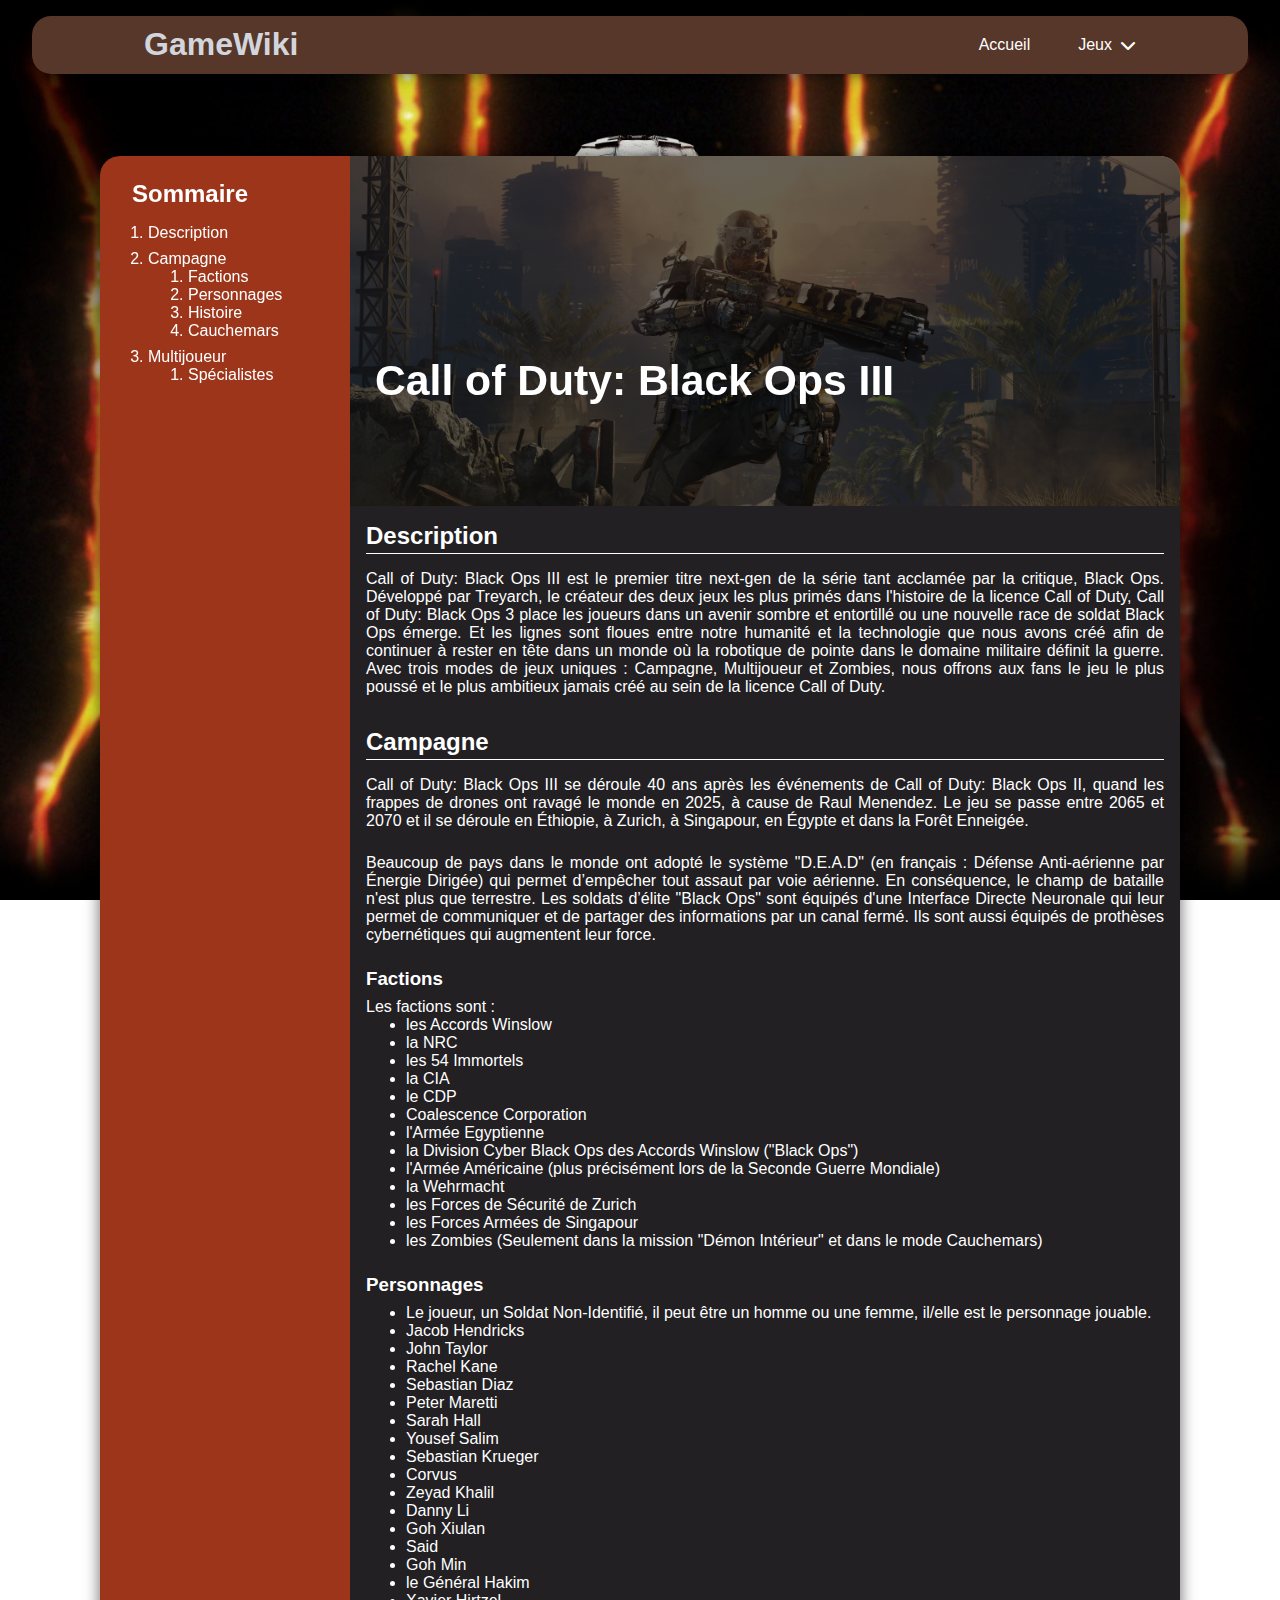
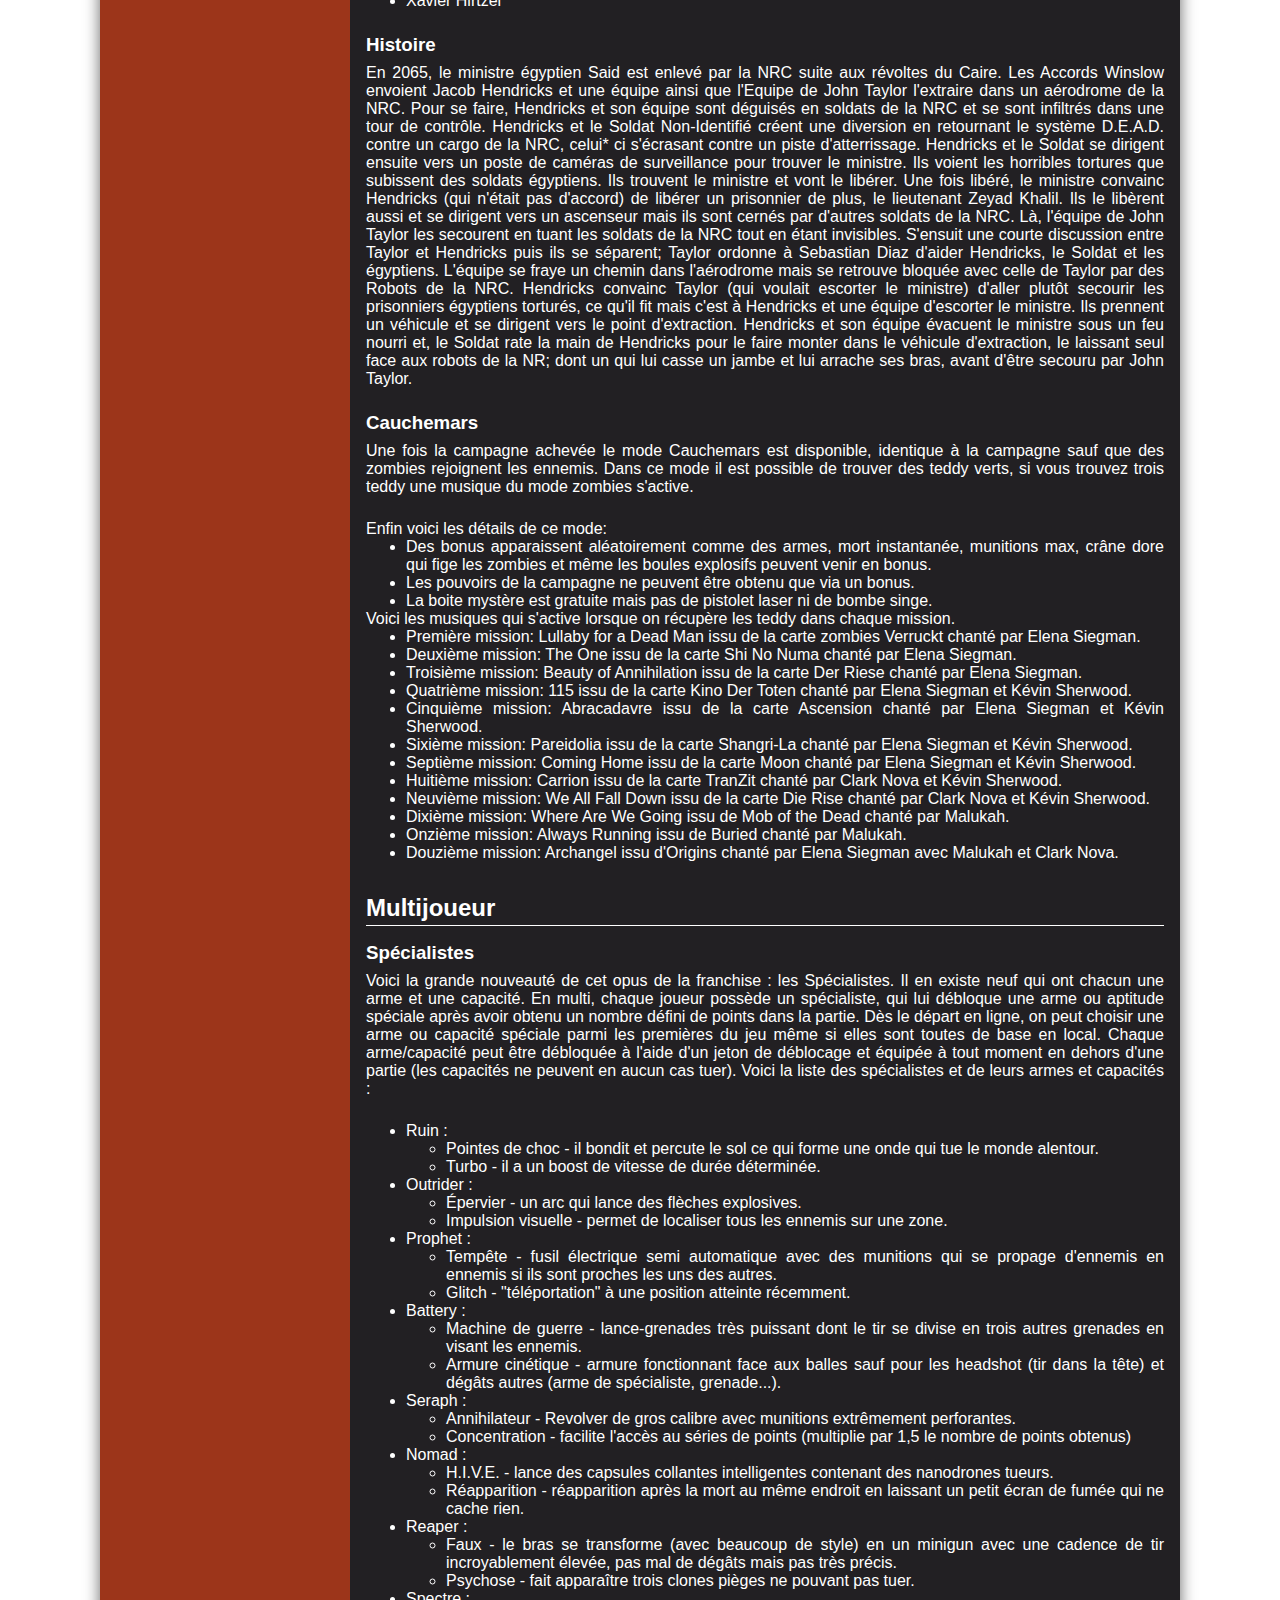
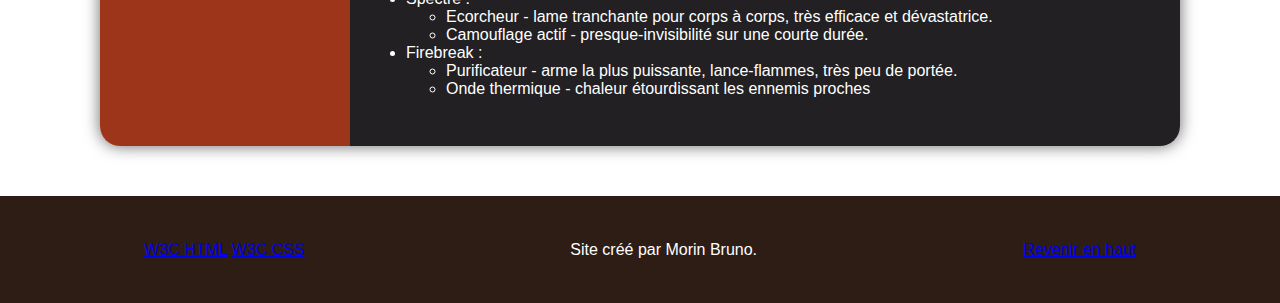
==== commit 66de2246: "Update" ====
--- a/page/call_of_duty_black_ops_3/index.html
+++ b/page/call_of_duty_black_ops_3/index.html
@@ -15,10 +15,15 @@
     <link href="../../assets/fontawesome/css/solid.css" rel="stylesheet">
 
     <link rel="shortcut icon" href="../../favicon.svg">
-    <meta property="og:description"
-        content="NieR: Automata raconte l’histoire des androïdes 2B, 9S et A2 et leur combat féroce contre une dystopie régie par de puissantes machines.">
-    <meta property="og:image"
-        content="https://morinbruno.github.io/projet_web/page/call_of_duty_black_ops_3/img/title_bg_game.jpg">
+    <meta property="og:description" content=" Call of Duty: Black Ops III est le premier titre next-gen de la série tant acclamée par la
+    critique, Black Ops. Développé par Treyarch, le créateur des deux jeux les plus primés dans
+    l'histoire de la licence Call of Duty, Call of Duty: Black Ops 3 place les joueurs dans un
+    avenir sombre et entortillé ou une nouvelle race de soldat Black Ops émerge. Et les lignes sont
+    floues entre notre humanité et la technologie que nous avons créé afin de continuer à rester en
+    tête dans un monde où la robotique de pointe dans le domaine militaire définit la guerre. Avec
+    trois modes de jeux uniques : Campagne, Multijoueur et Zombies, nous offrons aux fans le jeu le
+    plus poussé et le plus ambitieux jamais créé au sein de la licence Call of Duty.">
+    <meta property="og:image" content="https://morinbruno.github.io/projet_web/page/call_of_duty_black_ops_3/img/title_bg_game.jpg">
     <meta property="og:site_name" content="GameWiki">
     <meta property="og:title" content="Call of Duty: Black Ops III">
     <title>Call of Duty: Black Ops III</title>
@@ -50,11 +55,21 @@
                 <h2>Sommaire</h2>
                 <ol>
                     <li><a href="#description">Description</a></li>
-                    <li><a href="#campagne">Campagne</a></li>
-                    <ol>
-                        <li><a href="#campagne-factions">Factions</a></li>
-                        <li><a href="#campagne-personnages">Personnages</a></li>
-                    </ol>
+                    <li>
+                        <a href="#campagne">Campagne</a>
+                        <ol>
+                            <li><a href="#campagne-factions">Factions</a></li>
+                            <li><a href="#campagne-personnages">Personnages</a></li>
+                            <li><a href="#campagne-histoire">Histoire</a></li>
+                            <li><a href="#campagne-cauchemars">Cauchemars</a></li>
+                        </ol>
+                    </li>
+                    <li>
+                        <a href="#multijoueur">Multijoueur</a>
+                        <ol>
+                            <li><a href="#multijoueur-specialistes">Spécialistes</a></li>
+                        </ol>
+                    </li>
                 </ol>
             </div>
         </aside>
@@ -97,30 +112,29 @@
                 </div>
                 <div id="campagne-factions">
                     <h3>Factions</h3>
-                    <div>
-                        <p>Les factions sont :</p>
-                        <ul>
-                            <li>les Accords Winslow</li>
-                            <li>la NRC</li>
-                            <li>les 54 Immortels</li>
-                            <li>la CIA</li>
-                            <li>le CDP</li>
-                            <li>Coalescence Corporation</li>
-                            <li>l'Armée Egyptienne</li>
-                            <li>la Division Cyber Black Ops des Accords Winslow ("Black Ops")</li>
-                            <li>l'Armée Américaine (plus précisément lors de la Seconde Guerre Mondiale)</li>
-                            <li>la Wehrmacht</li>
-                            <li>les Forces de Sécurité de Zurich</li>
-                            <li>les Forces Armées de Singapour</li>
-                            <li>les Zombies (Seulement dans la mission "Démon Intérieur" et dans le mode Cauchemars)
-                            </li>
-                        </ul>
-                    </div>
-                </div>
-                <div class="campagne-personnages">
+                    Les factions sont :
+                    <ul>
+                        <li>les Accords Winslow</li>
+                        <li>la NRC</li>
+                        <li>les 54 Immortels</li>
+                        <li>la CIA</li>
+                        <li>le CDP</li>
+                        <li>Coalescence Corporation</li>
+                        <li>l'Armée Egyptienne</li>
+                        <li>la Division Cyber Black Ops des Accords Winslow ("Black Ops")</li>
+                        <li>l'Armée Américaine (plus précisément lors de la Seconde Guerre Mondiale)</li>
+                        <li>la Wehrmacht</li>
+                        <li>les Forces de Sécurité de Zurich</li>
+                        <li>les Forces Armées de Singapour</li>
+                        <li>les Zombies (Seulement dans la mission "Démon Intérieur" et dans le mode Cauchemars)
+                        </li>
+                    </ul>
+                </div>
+                <div id="campagne-personnages">
                     <h3>Personnages</h3>
                     <ul>
-                        <li>Le joueur, un Soldat Non-Identifié, il peut être un homme ou une femme, il/elle est le personnage jouable.</li>
+                        <li>Le joueur, un Soldat Non-Identifié, il peut être un homme ou une femme, il/elle est le
+                            personnage jouable.</li>
                         <li>Jacob Hendricks</li>
                         <li>John Taylor</li>
                         <li>Rachel Kane</li>
@@ -139,37 +153,143 @@
                         <li>Xavier Hirtzel</li>
                     </ul>
                 </div>
-                <div class="campagne-histoire">
+                <div id="campagne-histoire">
                     <h3>Histoire</h3>
                     <p>
-                        En 2065, le ministre égyptien Said est enlevé par la NRC suite aux révoltes du Caire. Les Accords Winslow envoient Jacob Hendricks et une équipe ainsi que l'Equipe de John Taylor l'extraire dans un aérodrome de la NRC. Pour se faire, Hendricks et son équipe sont déguisés en soldats de la NRC et se sont infiltrés dans une tour de contrôle. Hendricks et le Soldat Non-Identifié créent une diversion en retournant le système D.E.A.D. contre un cargo de la NRC, celui* ci s'écrasant contre un piste d'atterrissage. Hendricks et le Soldat se dirigent ensuite vers un poste de caméras de surveillance pour trouver le ministre. Ils voient les horribles tortures que subissent des soldats égyptiens. Ils trouvent le ministre et vont le libérer. Une fois libéré, le ministre convainc Hendricks (qui n'était pas d'accord) de libérer un prisonnier de plus, le lieutenant Zeyad Khalil. Ils le libèrent aussi et se dirigent vers un ascenseur mais ils sont cernés par d'autres soldats de la NRC. Là, l'équipe de John Taylor les secourent en tuant les soldats de la NRC tout en étant invisibles. S'ensuit une courte discussion entre Taylor et Hendricks puis ils se séparent; Taylor ordonne à Sebastian Diaz d'aider Hendricks, le Soldat et les égyptiens. L'équipe se fraye un chemin dans l'aérodrome mais se retrouve bloquée avec celle de Taylor par des Robots de la NRC. Hendricks convainc Taylor (qui voulait escorter le ministre) d'aller plutôt secourir les prisonniers égyptiens torturés, ce qu'il fit mais c'est à Hendricks et une équipe d'escorter le ministre. Ils prennent un véhicule et se dirigent vers le point d'extraction. Hendricks et son équipe évacuent le ministre sous un feu nourri et, le Soldat rate la main de Hendricks pour le faire monter dans le véhicule d'extraction, le laissant seul face aux robots de la NR; dont un qui lui casse un jambe et lui arrache ses bras, avant d'être secouru par John Taylor.
+                        En 2065, le ministre égyptien Said est enlevé par la NRC suite aux révoltes du Caire. Les
+                        Accords Winslow envoient Jacob Hendricks et une équipe ainsi que l'Equipe de John Taylor
+                        l'extraire dans un aérodrome de la NRC. Pour se faire, Hendricks et son équipe sont déguisés en
+                        soldats de la NRC et se sont infiltrés dans une tour de contrôle. Hendricks et le Soldat
+                        Non-Identifié créent une diversion en retournant le système D.E.A.D. contre un cargo de la NRC,
+                        celui* ci s'écrasant contre un piste d'atterrissage. Hendricks et le Soldat se dirigent ensuite
+                        vers un poste de caméras de surveillance pour trouver le ministre. Ils voient les horribles
+                        tortures que subissent des soldats égyptiens. Ils trouvent le ministre et vont le libérer. Une
+                        fois libéré, le ministre convainc Hendricks (qui n'était pas d'accord) de libérer un prisonnier
+                        de plus, le lieutenant Zeyad Khalil. Ils le libèrent aussi et se dirigent vers un ascenseur mais
+                        ils sont cernés par d'autres soldats de la NRC. Là, l'équipe de John Taylor les secourent en
+                        tuant les soldats de la NRC tout en étant invisibles. S'ensuit une courte discussion entre
+                        Taylor et Hendricks puis ils se séparent; Taylor ordonne à Sebastian Diaz d'aider Hendricks, le
+                        Soldat et les égyptiens. L'équipe se fraye un chemin dans l'aérodrome mais se retrouve bloquée
+                        avec celle de Taylor par des Robots de la NRC. Hendricks convainc Taylor (qui voulait escorter
+                        le ministre) d'aller plutôt secourir les prisonniers égyptiens torturés, ce qu'il fit mais c'est
+                        à Hendricks et une équipe d'escorter le ministre. Ils prennent un véhicule et se dirigent vers
+                        le point d'extraction. Hendricks et son équipe évacuent le ministre sous un feu nourri et, le
+                        Soldat rate la main de Hendricks pour le faire monter dans le véhicule d'extraction, le laissant
+                        seul face aux robots de la NR; dont un qui lui casse un jambe et lui arrache ses bras, avant
+                        d'être secouru par John Taylor.
                     </p>
                 </div>
                 <div id="campagne-cauchemars">
                     <h3>Cauchemars</h3>
                     <p>
-                        Une fois la campagne achevée le mode Cauchemars est disponible, identique à la campagne sauf que des zombies rejoignent les ennemis. Dans ce mode il est possible de trouver des teddy verts, si vous trouvez trois teddy une musique du mode zombies s'active.
-                    </p>
-                    <p>Enfin voici les détails de ce mode:</p>
-                    <ul>
-                        <li>Des bonus apparaissent aléatoirement comme des armes, mort instantanée, munitions max, crâne dore qui fige les zombies et même les boules explosifs peuvent venir en bonus.</li>
+                        Une fois la campagne achevée le mode Cauchemars est disponible, identique à la campagne sauf que
+                        des zombies rejoignent les ennemis. Dans ce mode il est possible de trouver des teddy verts, si
+                        vous trouvez trois teddy une musique du mode zombies s'active.
+                    </p>
+                    Enfin voici les détails de ce mode:
+                    <ul>
+                        <li>Des bonus apparaissent aléatoirement comme des armes, mort instantanée, munitions max, crâne
+                            dore qui fige les zombies et même les boules explosifs peuvent venir en bonus.</li>
                         <li>Les pouvoirs de la campagne ne peuvent être obtenu que via un bonus.</li>
                         <li>La boite mystère est gratuite mais pas de pistolet laser ni de bombe singe.</li>
                     </ul>
-                    <p>Voici les musiques qui s'active lorsque on récupère les teddy dans chaque mission.</p>
-                    <ul>
-                        <li>Première mission: Lullaby for a Dead Man issu de la carte zombies Verruckt chanté par Elena Siegman.</li>
+                    Voici les musiques qui s'active lorsque on récupère les teddy dans chaque mission.
+                    <ul>
+                        <li>Première mission: Lullaby for a Dead Man issu de la carte zombies Verruckt chanté par Elena
+                            Siegman.</li>
                         <li>Deuxième mission: The One issu de la carte Shi No Numa chanté par Elena Siegman.</li>
-                        <li>Troisième mission: Beauty of Annihilation issu de la carte Der Riese chanté par Elena Siegman.</li>
-                        <li>Quatrième mission: 115 issu de la carte Kino Der Toten chanté par Elena Siegman et Kévin Sherwood.</li>
-                        <li>Cinquième mission: Abracadavre issu de la carte Ascension chanté par Elena Siegman et Kévin Sherwood.</li>
-                        <li>Sixième mission: Pareidolia issu de la carte Shangri-La chanté par Elena Siegman et Kévin Sherwood.</li>
-                        <li>Septième mission: Coming Home issu de la carte Moon chanté par Elena Siegman et Kévin Sherwood.</li>
-                        <li>Huitième mission: Carrion issu de la carte TranZit chanté par Clark Nova et Kévin Sherwood.</li>
-                        <li>Neuvième mission: We All Fall Down issu de la carte Die Rise chanté par Clark Nova et Kévin Sherwood.</li>
+                        <li>Troisième mission: Beauty of Annihilation issu de la carte Der Riese chanté par Elena
+                            Siegman.</li>
+                        <li>Quatrième mission: 115 issu de la carte Kino Der Toten chanté par Elena Siegman et Kévin
+                            Sherwood.</li>
+                        <li>Cinquième mission: Abracadavre issu de la carte Ascension chanté par Elena Siegman et Kévin
+                            Sherwood.</li>
+                        <li>Sixième mission: Pareidolia issu de la carte Shangri-La chanté par Elena Siegman et Kévin
+                            Sherwood.</li>
+                        <li>Septième mission: Coming Home issu de la carte Moon chanté par Elena Siegman et Kévin
+                            Sherwood.</li>
+                        <li>Huitième mission: Carrion issu de la carte TranZit chanté par Clark Nova et Kévin Sherwood.
+                        </li>
+                        <li>Neuvième mission: We All Fall Down issu de la carte Die Rise chanté par Clark Nova et Kévin
+                            Sherwood.</li>
                         <li>Dixième mission: Where Are We Going issu de Mob of the Dead chanté par Malukah.</li>
                         <li>Onzième mission: Always Running issu de Buried chanté par Malukah.</li>
-                        <li>Douzième mission: Archangel issu d'Origins chanté par Elena Siegman avec Malukah et Clark Nova.</li>
+                        <li>Douzième mission: Archangel issu d'Origins chanté par Elena Siegman avec Malukah et Clark
+                            Nova.</li>
+                    </ul>
+                </div>
+            </section>
+            <section id="multijoueur">
+                <h2>Multijoueur</h2>
+                <div id="multijoueur-specialistes">
+                    <h3>Spécialistes</h3>
+                    <p>
+                        Voici la grande nouveauté de cet opus de la franchise : les Spécialistes. Il en existe neuf qui ont chacun une arme et une capacité. En multi, chaque joueur possède un spécialiste, qui lui débloque une arme ou aptitude spéciale après avoir obtenu un nombre défini de points dans la partie. Dès le départ en ligne, on peut choisir une arme ou capacité spéciale parmi les premières du jeu même si elles sont toutes de base en local. Chaque arme/capacité peut être débloquée à l'aide d'un jeton de déblocage et équipée à tout moment en dehors d'une partie (les capacités ne peuvent en aucun cas tuer). Voici la liste des spécialistes et de leurs armes et capacités :
+                    </p>
+                    <ul>
+                        <li>
+                            Ruin :
+                            <ul>
+                                <li>Pointes de choc - il bondit et percute le sol ce qui forme une onde qui tue le monde alentour.</li>
+                                <li>Turbo - il a un boost de vitesse de durée déterminée.</li>
+                            </ul>
+                        </li>
+                        <li>
+                            Outrider :
+                            <ul>
+                                <li>Épervier - un arc qui lance des flèches explosives.</li>
+                                <li>Impulsion visuelle - permet de localiser tous les ennemis sur une zone.</li>
+                            </ul>
+                        </li>
+                        <li>
+                            Prophet :
+                            <ul>
+                                <li>Tempête - fusil électrique semi automatique avec des munitions qui se propage d'ennemis en ennemis si ils sont proches les uns des autres.</li>
+                                <li>Glitch - "téléportation" à une position atteinte récemment.</li>
+                            </ul>
+                        </li>
+                        <li>
+                            Battery :
+                            <ul>
+                                <li>Machine de guerre - lance-grenades très puissant dont le tir se divise en trois autres grenades en visant les ennemis.</li>
+                                <li>Armure cinétique - armure fonctionnant face aux balles sauf pour les headshot (tir dans la tête) et dégâts autres (arme de spécialiste, grenade...).</li>
+                            </ul>
+                        </li>
+                        <li>
+                            Seraph :
+                            <ul>
+                                <li>Annihilateur - Revolver de gros calibre avec munitions extrêmement perforantes.</li>
+                                <li>Concentration - facilite l'accès au séries de points (multiplie par 1,5 le nombre de points obtenus)</li>
+                            </ul>
+                        </li>
+                        <li>
+                            Nomad :
+                            <ul>
+                                <li>H.I.V.E. - lance des capsules collantes intelligentes contenant des nanodrones tueurs.</li>
+                                <li>Réapparition - réapparition après la mort au même endroit en laissant un petit écran de fumée qui ne cache rien.</li>
+                            </ul>
+                        </li>
+                        <li>
+                            Reaper :
+                            <ul>
+                                <li>Faux - le bras se transforme (avec beaucoup de style) en un minigun avec une cadence de tir incroyablement élevée, pas mal de dégâts mais pas très précis.</li>
+                                <li>Psychose - fait apparaître trois clones pièges ne pouvant pas tuer.</li>
+                            </ul>
+                        </li>
+                        <li>
+                            Spectre :
+                            <ul>
+                                <li>Ecorcheur - lame tranchante pour corps à corps, très efficace et dévastatrice.</li>
+                                <li>Camouflage actif - presque-invisibilité sur une courte durée.</li>
+                            </ul>
+                        </li>
+                        <li>
+                            Firebreak :
+                            <ul>
+                                <li>Purificateur - arme la plus puissante, lance-flammes, très peu de portée.</li>
+                                <li>Onde thermique - chaleur étourdissant les ennemis proches</li>
+                            </ul>
+                        </li>
                     </ul>
                 </div>
             </section>
--- a/page/call_of_duty_black_ops_3/style/theme.css
+++ b/page/call_of_duty_black_ops_3/style/theme.css
@@ -6,7 +6,7 @@
 :root{
     --font: 'Amethysta';
     --bg-header: #573729;
-    --header-bg-link: #353C46;
+    --header-bg-link: #221109;
     --bg-footer: #2e1d15;
     --bg-container: #222023;
     --bg-image: url("../page/call_of_duty_black_ops_3/img/bg.jpg");
